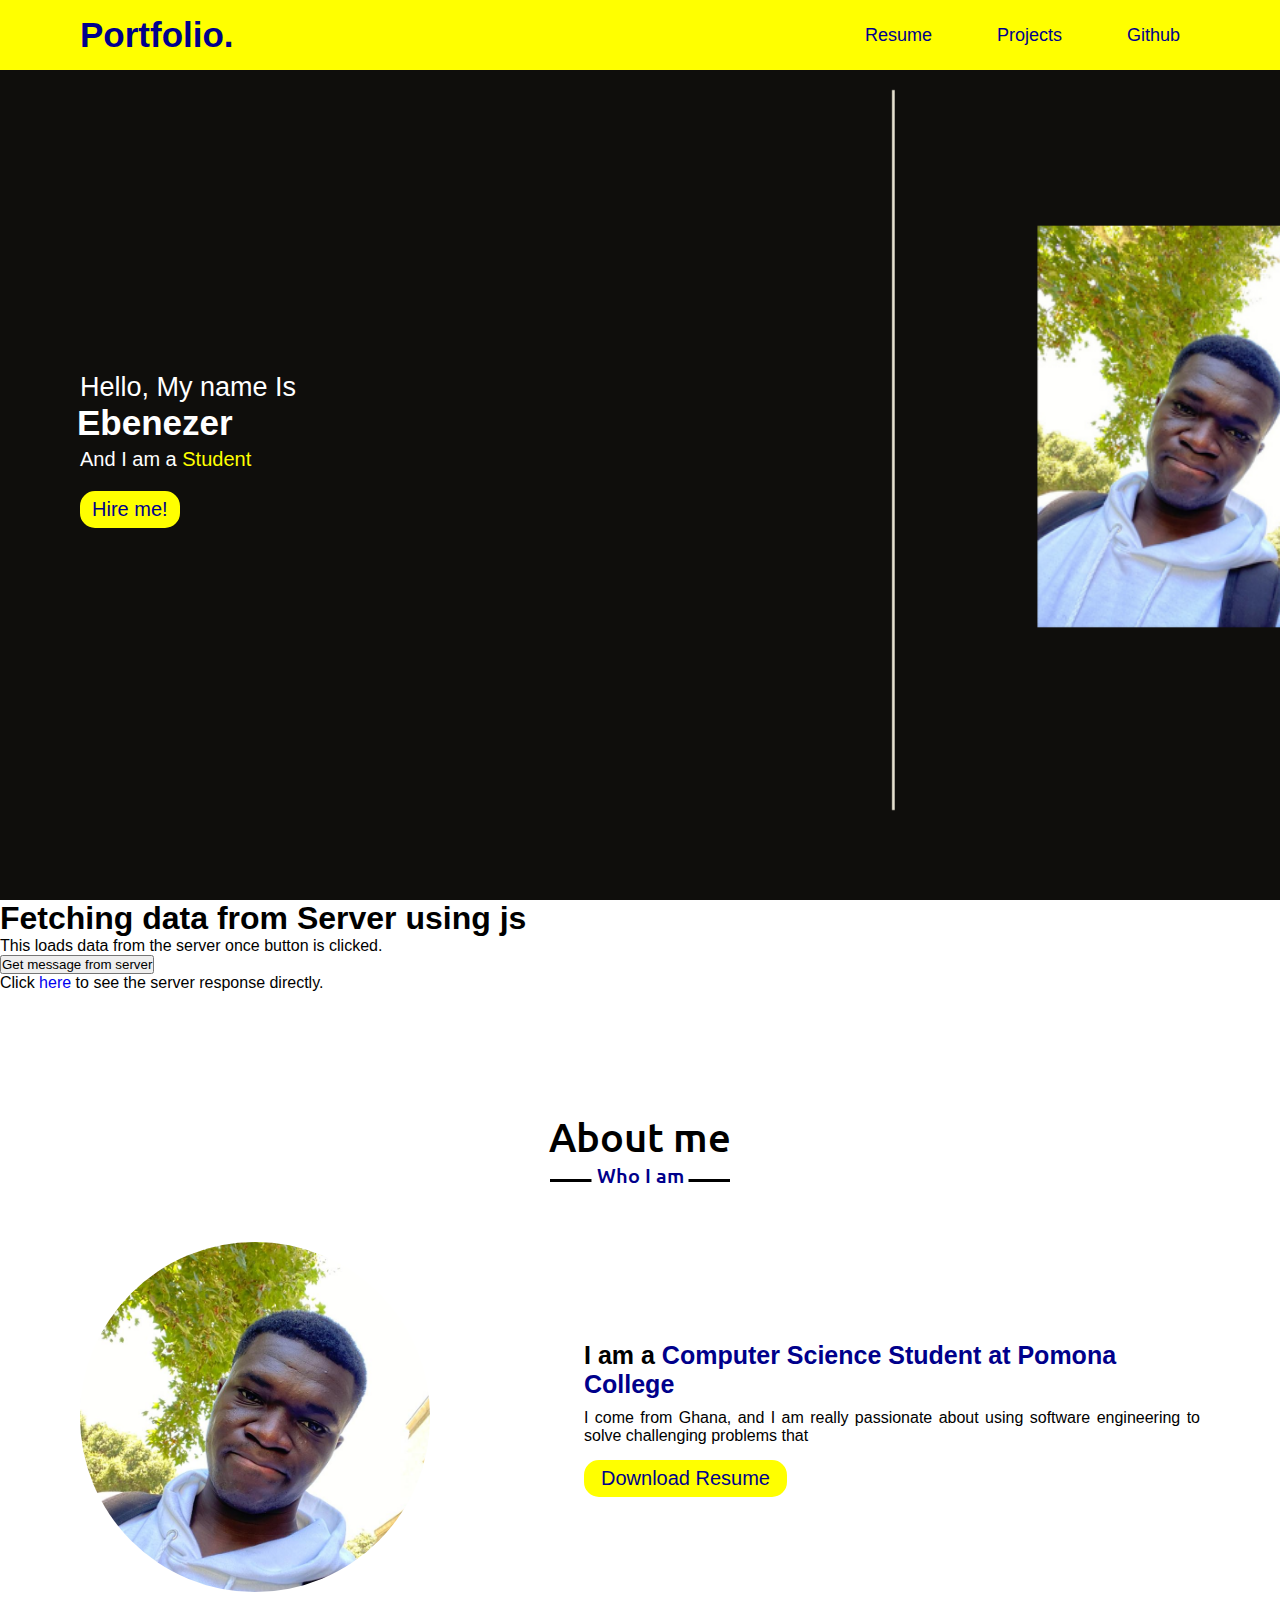
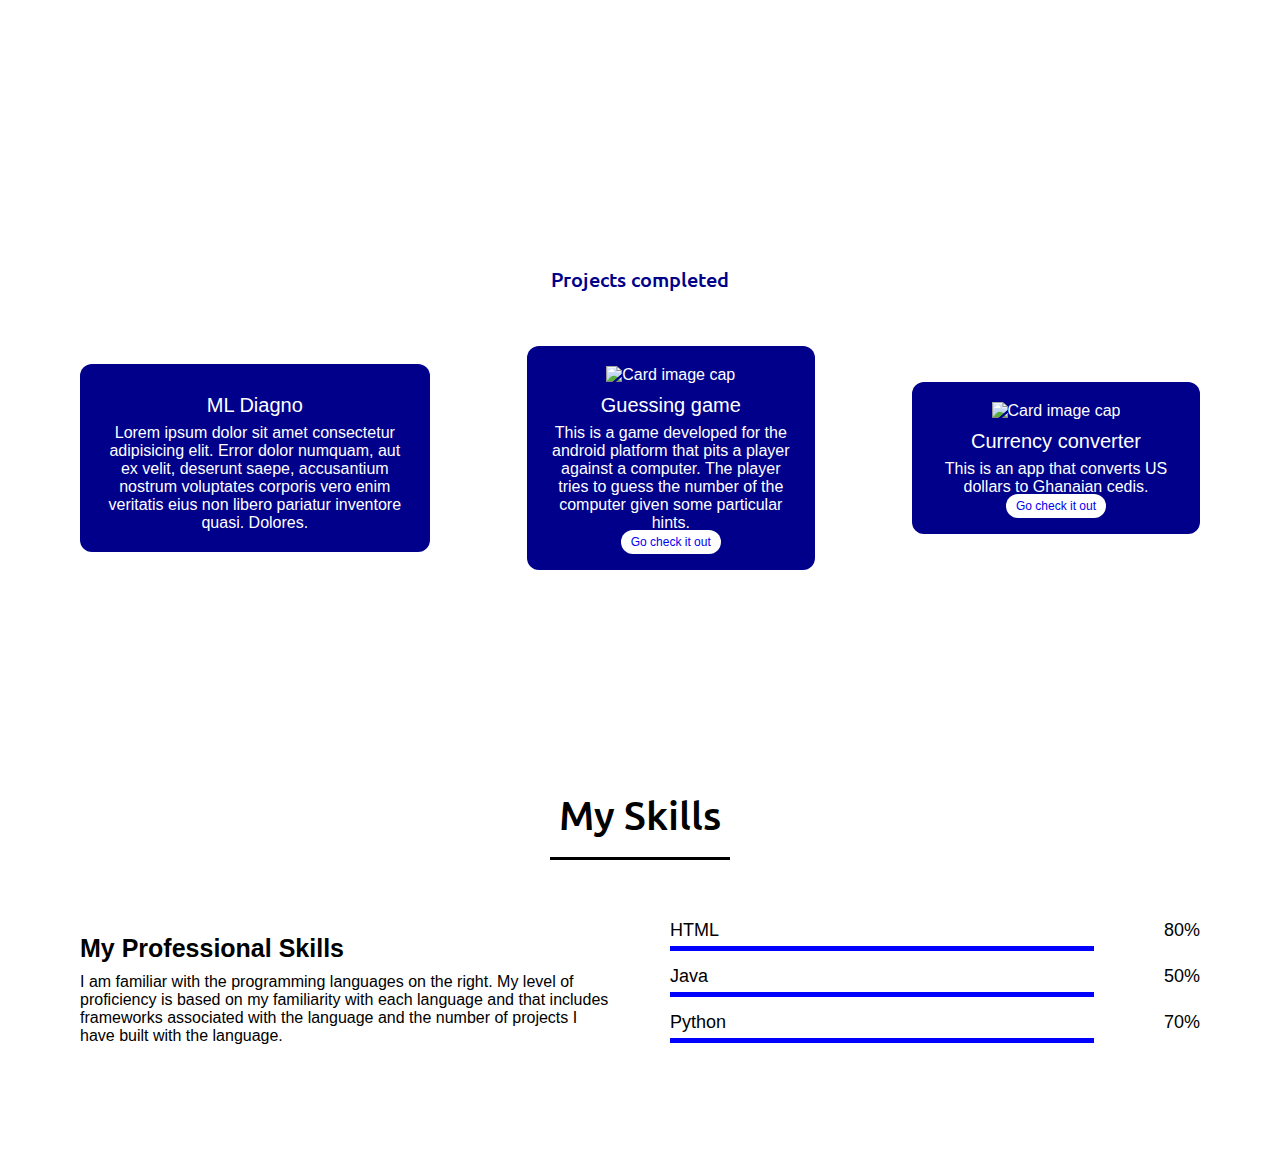
==== portfolio/src/main/webapp/index.html @ 1b2efeaa "Merge pull request #2 from emensah77/esps21" ====
<!DOCTYPE html>
<html>
    
    <head>
        <meta charset="UTF-8">
        <title>Ebenezer's Website</title>
        <meta name="viewport" content="width=device-width, initial-scale=1.0">
        <link rel="stylesheet" href="style.css">
        <script src="script.js"></script>
        <script src="https://kit.fontawesome.com/a076d05399.js"></script>
        <script src="https://code.jquery.com/jquery-3.5.1.min.js"></script>
    </head>
    <body>

        
            <nav class="navbar">
                <div class="max-width">
                    <div class="logo"><a href="#">Portfo<span>lio.</span></a></div>
                    <ul class="menu">
                        <li><a href="/documents/my_resume.pdf" download="Ebenezer's resume">Resume</a>
                        <li><a href="#">Projects</a>
                        <li><a href="https://github.com/emensah77" target="_blank">Github</a>
                    </ul>
                    <div class="menu-btn">
                        <i class="fas fa-bars"></i>
                    </div>

                </div>
          
        </nav>
        <!--home section start-->
        <section class="home" id="home">
            <div class="max-width">
                <div class="home-content">
                    <div class="text-1">Hello, My name Is</div>
                    <div class="text-2">Ebenezer</div>
                    <div class="text-3">And I am a <span>Student</span></div>
                    <a href="#">Hire me!</a>
                </div>

            </div>

        </section>
        <h1>Fetching data from Server using js</h1>
        <p>This loads data from the server once button is clicked.</p>
        <button onclick="showServerMessage();">
            Get message from server
        </button>
        <p id="date-container"></p>
        <p>Click <a href="/new">here</a> to see the server response directly.</p>


        <!--about section start-->
        <section class="about" id="about">
            <div class="max-width">
                <h2 class="title">About me</h2>
                <div class="about-content">
                    <div class="column left">
                        <img src="images/ebenezer.jpeg" alt="">

                    </div>

                    <div class="column right">
                        <div class="text">I am a <span>Computer Science Student at Pomona College</span></div>
                        <p>I come from Ghana, and I am really passionate about using software engineering to solve
                            challenging problems that
                        </p>
                        <a href="#">Download Resume</a>
                    </div>

                </div>

            </div>

        </section>
        
        <!--projects section start-->
        <section class="projects" id="projects">
            <div class="max-width">
                <h2 class="title">My projects</h2>
                <div class="proj-content">
                    <div class="card">
                        <div class="box">
                            <i class="fas fa-paint-brush"></i>
                            <div class="text">ML Diagno</div>
                            <p>Lorem ipsum dolor sit amet consectetur adipisicing elit. Error dolor numquam, aut ex velit, deserunt saepe, accusantium nostrum voluptates corporis vero enim veritatis eius non libero pariatur inventore quasi. Dolores.</p>
                        </div>

                    </div>


                    <div class="card" style="width: 18rem;">
                        <img class="card-img-top" src="/images/eben.png" alt="Card image cap">
                        <div class="box">
                            <i class="fas fa-code"></i>
                            <div class="card-body">                            
                            <div class="text">Guessing game</div>
                            <p class="par">This is a game developed for the android platform that pits a player against a computer. The 
                                player tries to guess the number of the computer given some particular hints.
                            </p>
                            <a href="https://play.google.com/store/apps/details?id=com.eben.higherorlower" target="_blank" class="btn btn-primary">Go check it out</a>
                            </div>
                        </div>

                    </div>


                    <div class="card" style="width: 18rem;">
                        <img class="card-img-top" src="/images/eben.png" alt="Card image cap">
                        <div class="box">
                            <i class="fas fa-code"></i>
                            <div class="card-body">
                            <div class="text">Currency converter</div>
                            <p class="par">This is an app that converts US dollars to Ghanaian cedis.
                            </p>
                            <a href="https://play.google.com/store/apps/details?id=currency.com.slide" target="_blank" class="btn btn-primary">Go check it out</a>
                            </div>
                        </div>

                    </div>

                </div>

            </div>

        </section>

        <!--skills section start -->
        <section class="skills" id="skills">
            <div class="max-width"> 
                <h2 class="title">My Skills</h2>
                <div class="skills-content">
                    <div class="column left">
                        <div class="text">My Professional Skills</div>
                        <p>I am familiar with the programming languages on the right. My level of proficiency is based
                            on my familiarity with each language and that includes frameworks associated with the language
                            and the number of projects I have built with the language.
                        </p>
                    </div>
                    <div class="column right">
                        <div class="bars">
                            <div class="info">
                                <span>HTML</span>
                                <span>80%</span>
                                
                            </div>
                            <div class="line html"></div>
                        </div>
                      <div class="bars">
                            <div class="info">
                                <span>Java</span>
                                <span>50%</span>
                                
                            </div>
                            <div class="line java"></div>
                           
                        </div>
                        
                        <div class="bars">
                            <div class="info">
                                <span>Python</span>
                                <span>70%</span>
                                
                            </div>
                            <div class="line python"></div>
                            
                        </div>
                    </div>

                    </div>

            </div>

        </section>
    </body>
</html>
---- portfolio/src/main/webapp/style.css ----
@import url('https://fonts.googleapis.com/css2?family=Open+Sans:wght@300;400;600&family=Ubuntu:ital,wght@0,300;0,500;1,400&display=swap');

*{
    margin: 0;
    padding: 0;
    font-family: sans-serif;
    box-sizing: border-box;
    text-decoration: none;
}

.navbar{
    position: fixed;
    width: 100%;
    padding: 15px 0;
    background: yellow;
    font-family: "Ubuntu", sans-serif;
    transition: all 0.3s ease;
    z-index: 999;
    

}
.navbar .sticky{
    padding: 15px 0;
    background: crimson;

}
.navbar .logo a {
    color: darkblue;
    font-size: 35px;
    font-weight: 600;
}
.navbar .menu li{
    list-style: none;
    display: inline-block;
    margin: 0 20px;
}
.navbar .menu li a{
    color:darkblue;
    font-size: 18px;
    font-weight: 500;
    margin-left: 25px;
    transition: color 0.3s ease;

}
.navbar .menu li a:hover{
    color:darkgreen;
}

.max-width{
    max-width: 1300px;
    padding: 0 80px;
    margin: auto;
}
.navbar .max-width{
    display: flex;
    align-items: center;
    justify-content: space-between;

}
/*menu btn styling */
.menu-btn{
    color:#fff;
    font-size: 23px;
    cursor: pointer;
    display: none;
}


/* Home section styling */
.home{
    display: flex;
    background: url("images/banner.png") no-repeat center;
    height: 100vh;
    color: #fff;
    min-height: 500px;
    font-family: 'Ubuntu', sans-serif;
    background-size: cover;
    background-attachment: fixed;



}
.home .max-width{
    margin: auto 0 auto 40px;

}
.home .home-content .text-1{
    font-size: 27px;

}
.home .home-content .text-2{
    font-size: 35px;
    font-weight: 600;
    margin-left: -3px;

}
.home .home-content .text-3{
    font-size: 20px;
    margin: 5px 0;
}

.home .home-content .text-3 span{
    color: yellow;
    font-weight: 500;
}
.home .home-content a{
    display: inline-block;
    background:yellow;
    color: darkblue;
    font-size: 20px;
    padding: 5px 10px;
    margin-top: 15px;
    border-radius: 15px;
    border: 2px solid yellow;
    transition: all 0.3s ease;
}

.home .home-content a:hover{
    color:yellow;
    background: none;

}

/* all similar content styling code */

section{
    padding: 100px 0px;
}
.about, .projects, .skills{
    font-family: 'Ubuntu', sans-serif;

}
.about .about-content, .projects .proj-content, .skills .skills-content{
    display: flex;
    flex-wrap: wrap;
    align-items: center;
    justify-content: space-between;
}

section .title{
    position: relative;
    text-align: center;
    font-size: 40px;
    font-weight: 500;
    margin-bottom: 60px;
    padding: 20px;
    font-family: 'Ubuntu', sans-serif;
}

section .title::before{
    content: "";
    position: absolute;
    width: 180px;
    height: 3px;
    bottom: 0px;
    left: 50%;
    background: black;
    transform: translateX(-50%);

}

section .title::after{
    
    position: absolute;
    font-size: 20px;
    color:darkblue;
    bottom: -12px;
    left: 50%;
    padding: 5px;
    background: #fff;
    transform: translateX(-50%);

}












/*about section styling*/



.about .title::after{
    content: "Who I am";
}




.about .about-content .left{
    width: 45%;

}


.about .about-content .left img{

    height: 400px;
    width: 400px;
    object-fit: cover;
    border-radius: 200px;

}


.about .about-content .right{
    width: 55%;

}

.about .about-content .right .text{
    font-size: 25px;
    font-weight: 600;
    margin-bottom: 10px;

}

.about .about-content .right .text span{
    color: darkblue;
}

.about .about-content .right p{
    text-align: justify;
}
.about .about-content .right a{
    
        display: inline-block;
        background:yellow;
        color: darkblue;
        font-size: 20px;
        font-weight: 500;
        padding: 5px 15px;
        margin-top: 15px;
        border-radius: 15px;
        border: 2px solid yellow;
        transition: all 0.3s ease;
    
}

.about .about-content .right a:hover{
    color: yellow;
    background: darkblue;
}




/* Projects styling section */
.projects{
    color: white;

    
}
.projects .title::after{
    content: "Projects completed";

}
.projects .proj-content .card{
    width: calc(33% - 20px);
    text-align: center;
    border-radius: 12px;
    padding: 20px 25px;
    cursor: pointer;
    background: darkblue;
    transition: all 0.3s ease;
}
.proj-content .card .card-img-top{
    width: auto;
    height: 100px;
}
.proj-content .card .card-body .btn-primary{
    font-size: 12px;
    padding: 5px 10px;
    margin-top: 20px;
    border-radius: 15px;
    transition: all 0.3s ease;
    width: max-content;
    height: max-content;
    background-color: white;
}

.proj-content .card .card-body .btn-primary::hover{
    background-color: black;
    color: white;
    
}
.projects .proj-content .card:hover{
    background: yellow;
    color: darkblue;
   
}
.projects .proj-content .card .box{
    transition: all 0.3s ease;

}
.projects .proj-content .card:hover .box{
    transform: scale(1.05);
}

.projects .proj-content .card i{
    font-size: 20px;
    color: yellow;
    transition: color 0.3s ease;
}

.projects .proj-content .card:hover i{
    color: blue;

}
.projects .proj-content .card .text{
    font-size: 20px;
    font-weight: 500;
    margin:10px 0 7px 0;
}






/* Skills section styling*/

.skills .skills-content .column{
    width: calc(50% - 30px);
}


.skills .skills-content .left .text{
    font-size: 25px;
    font-weight: 600;
    margin-bottom: 10px;
}
.skills .skills-content .right .bars{
    margin-bottom: 15px;
}

.skills .skills-content .right .info{
    display: flex;
    align-items: center;
    margin-bottom: 5px;
    justify-content: space-between;
}

.skills .skills-content .right span{
    font-weight: 500;
    font-size: 18px;
}

.skills .skills-content .right .line{
    height: 5px;
    width: 100%;
    background: white;
    position: relative;
}
.skills .skills-content .right .line::before{
    content: "";
    position: absolute;
    height: 100%;
    width: 80%;
    left: 0;
    top: 0;
    background: blue;
    
    
    
    
}

.skills-content .right .html::before{
    width: 80%;
}

.skills-content .right .java::before{
    width: 50%;
}
.skills-content .right .python::before{
    width: 70%;
}
































/* responsive media query start */
@media (max-width: 1300px){
    .home .max-width{
        margin-left: 0px;

    }
}
@media (max-width: 1300px){
    .about .about-content .left img{

        height: 350px;
        width: 350px;
        
    }
    
    }
@media (max-width: 991px){
        .max-width{
            
            padding: 0 50px;
        
        }
}
@media (max-width: 710px){

    .menu-btn{
        display: block;
        z-index: 999;
    }
    .menu-btn i.active:before{
        content: "\f00d";

    }
    .navbar .menu{
        position: fixed;
        height: 100vh;
        width: 100%;
        left: -100%;
        top: 0;
        background: yellow;
        text-align: center;
        padding-top: 80px;
        transition: all 0.3s ease;

    }
    .navbar .menu.active{
            left: 0;
    }
    .navbar .menu li{
        display: block;
    }
    .navbar .menu li a{
        display: inline-block;
        margin: 20px 0;
        font-size: 25px;
    }

    .home .home-content .text-2{
        font-size: 35px;
        font-weight: 600;
        margin-left: -3px;
    
    }
    .home .home-content .text-3{
        font-size: 35px;
        
    }
    .home .home-content a{
        font-size: 23px;
        padding: 10px 30px;
    }

    .max-width{
        max-width: 800px;
    }

    .about .about-content .column{
        width: 50%;


    }

    .about .about-content .left{
        display: flex;
        justify-content: center;
        margin: 0 auto 60px;


    }
    .about .about-content .right{
        flex: 100%;


    }

    .projects .proj-content .card{
        width: calc(50% - 10px);
        margin-bottom: 20px;
    }

    

}
@media (max-width: 690px){

    .max-width{
        padding: 0 23px;
    }

    .home .home-content .text-2{
        font-size: 60px;
        
    
    }
    .home .home-content .text-3{
        font-size: 32px;
        
    }

    .home .home-content a{
        font-size: 20px;
        
    }
    .projects .proj-content .card{
        width: 100%;
    }
    

}
@media (max-width: 500px){

    .home .home-content .text-2{
        font-size: 50px;
        
    
    }
    .home .home-content .text-3{
        font-size: 32px;
        
    }
    

}
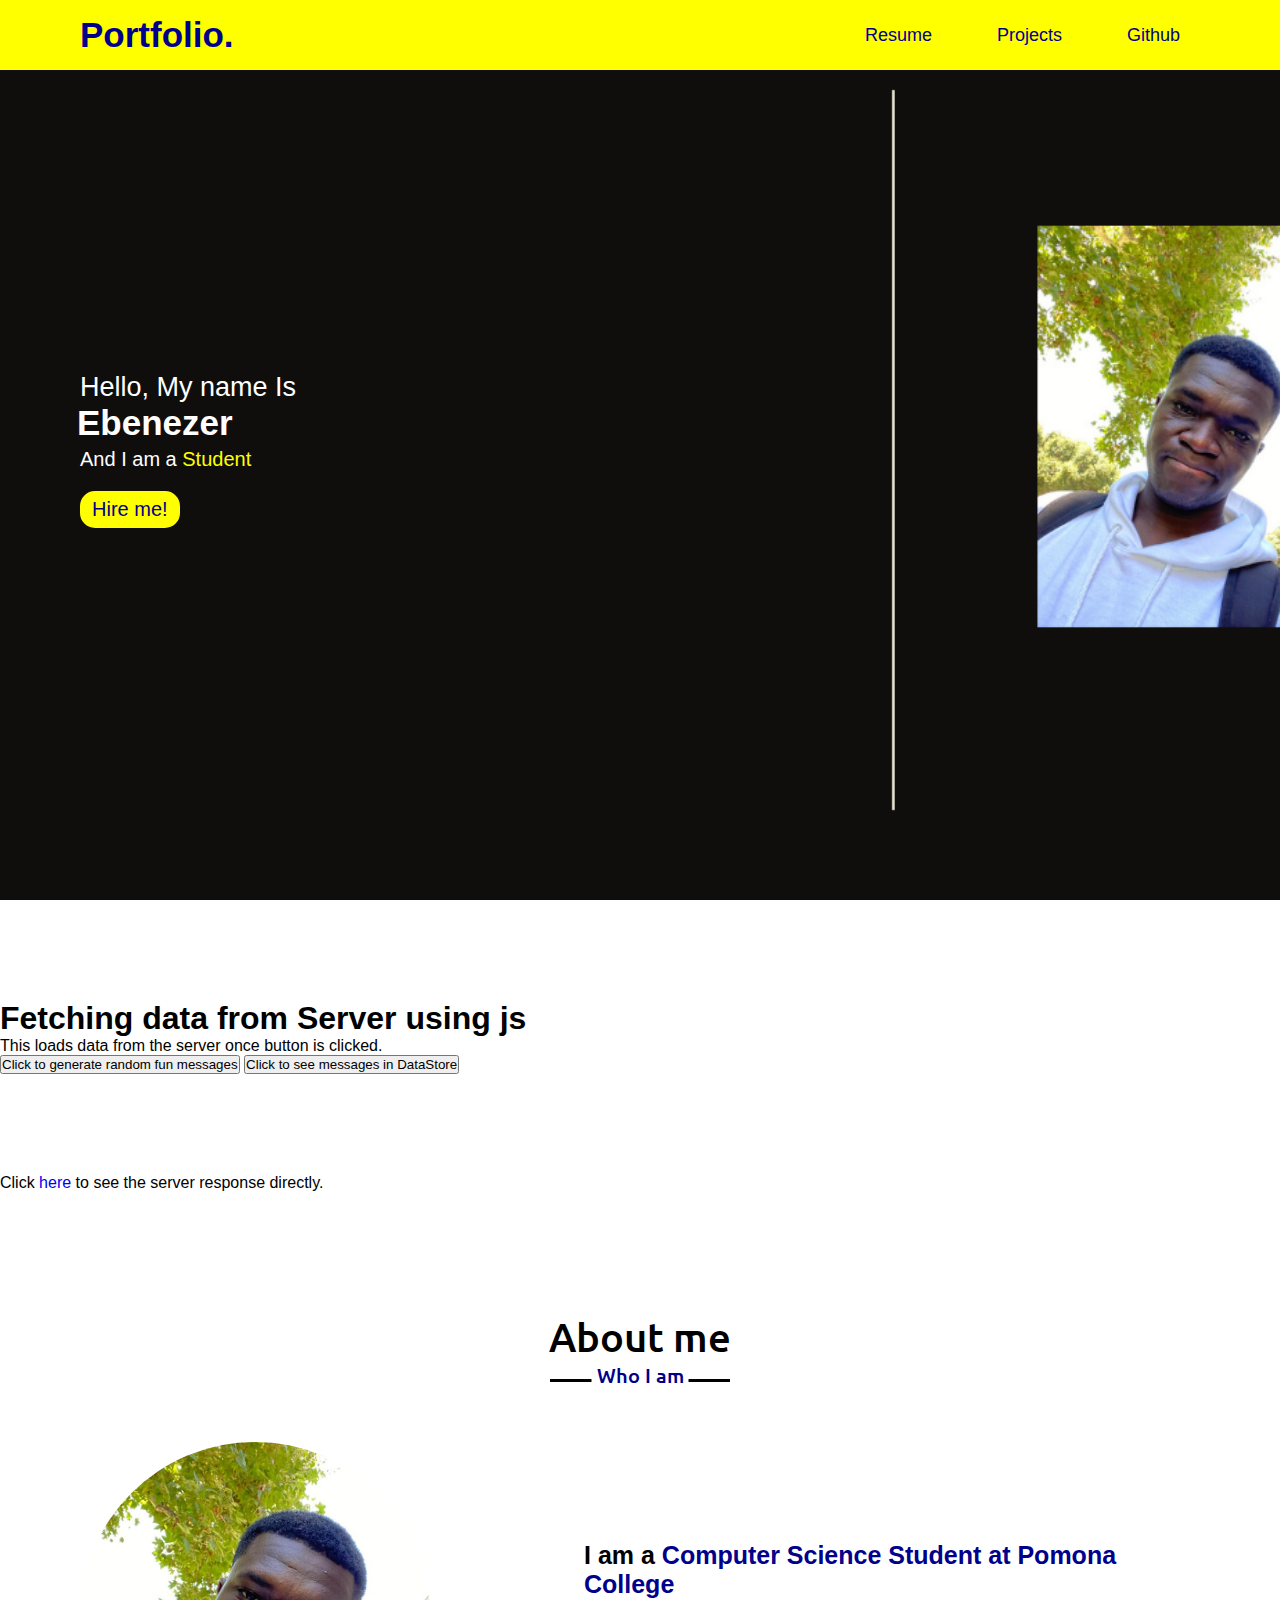
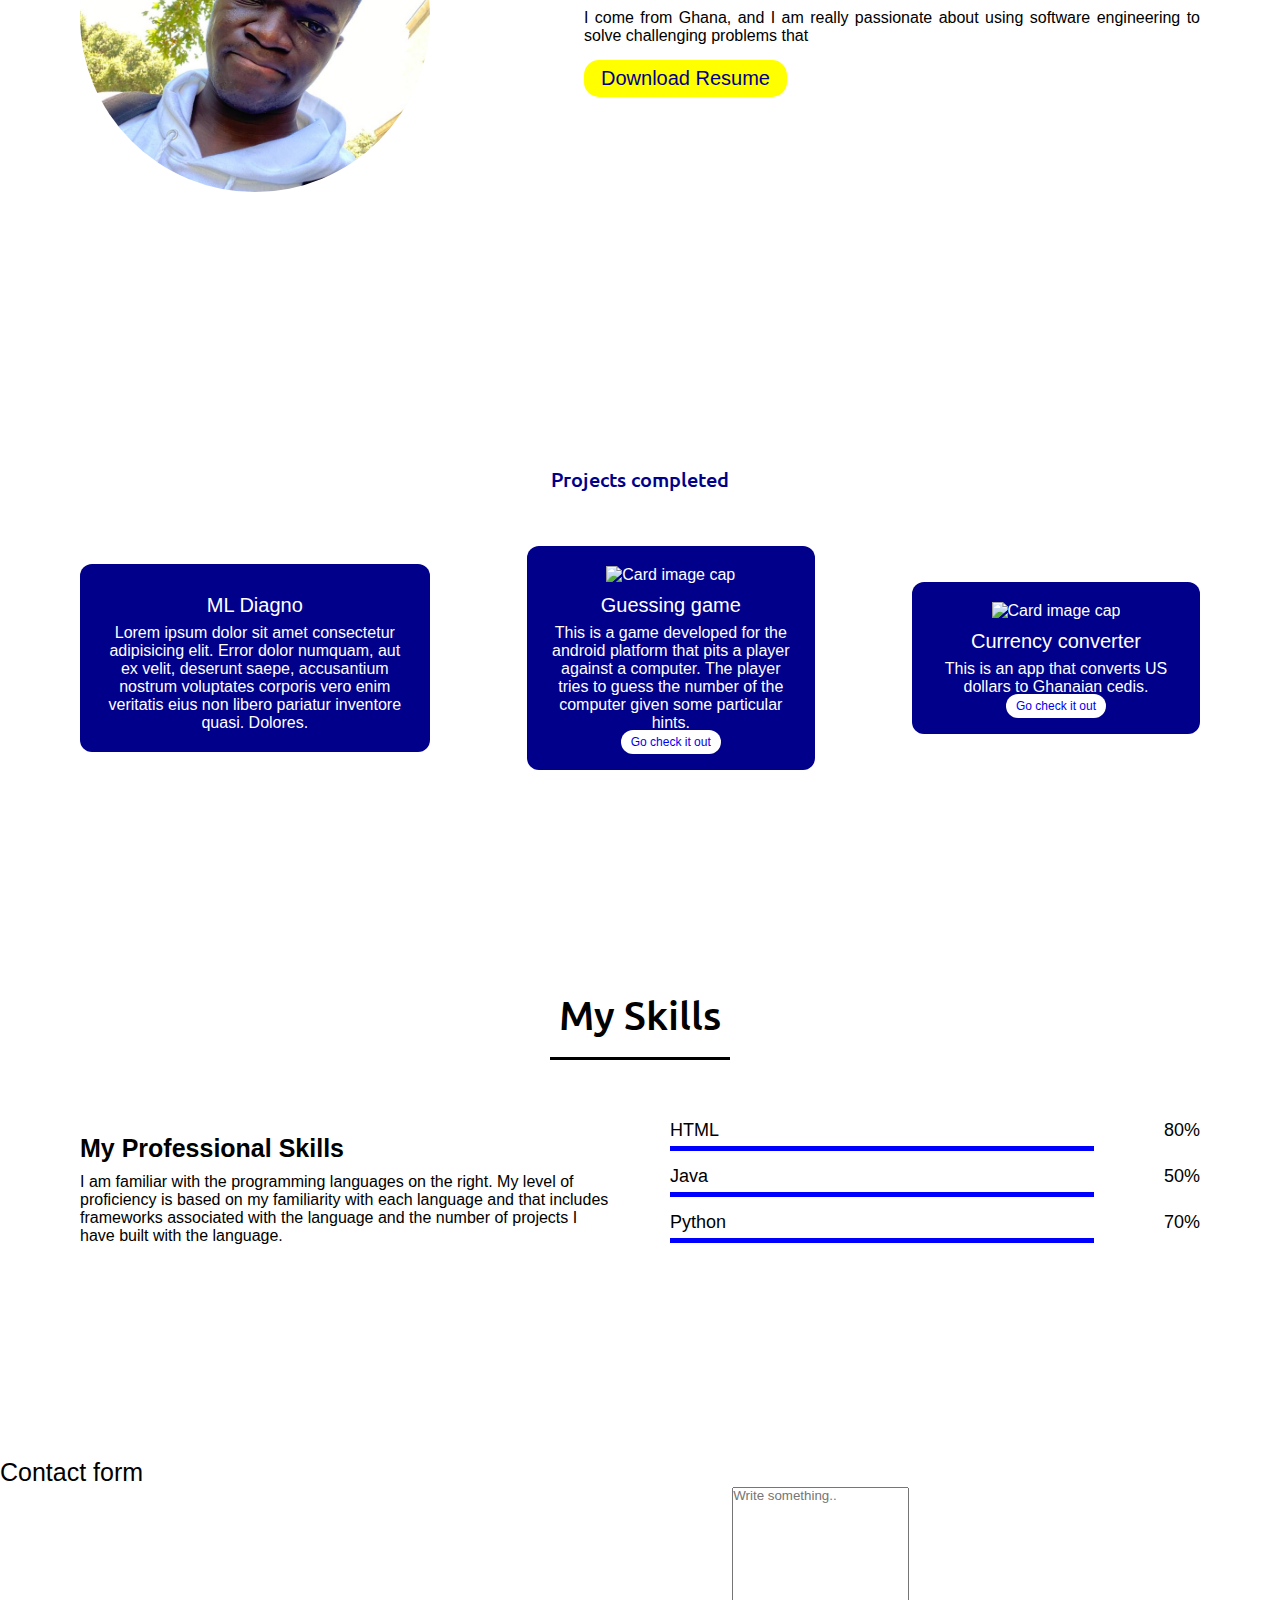
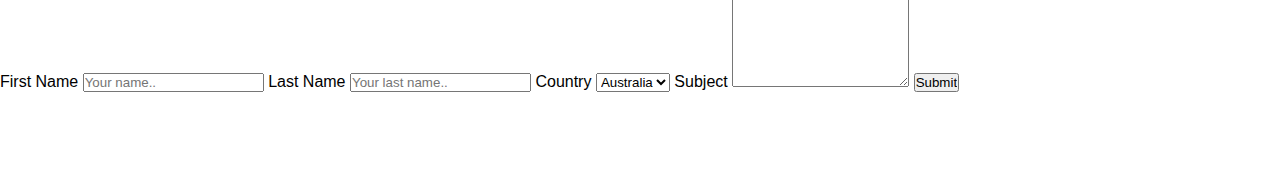
==== commit fb3847ed: "Added a ClientMessagesServlet that retrieves messages stored on datastore." ====
--- a/portfolio/src/main/webapp/index.html
+++ b/portfolio/src/main/webapp/index.html
@@ -41,15 +41,29 @@
             </div>
 
         </section>
-        <h1>Fetching data from Server using js</h1>
-        <p>This loads data from the server once button is clicked.</p>
-        <button onclick="showServerMessage();">
-            Get message from server
-        </button>
-        <p id="date-container"></p>
+        
+                
+        <!--This requests message from server-->
+        <section class="fun" id="fun">
+            <div id="fun-but">
+                <h1>Fetching data from Server using js</h1>
+                    <p>This loads data from the server once button is clicked.</p>
+                
+                        <button  id="but" onclick="showServerMessage()">
+                            Click to generate random fun messages 
+                        </button>
+
+                        <button  id="but" onclick="getServerMessages()">
+                            Click to see messages in DataStore 
+                        </button>                        
+            </div>
+        </section>
+                
+        <p style="text-align: center;  font-size: 24px; font-weight: bold; color: blue;" id="messages-container"></p>
+        <p style="text-align: center;  font-size: 24px; font-weight: bold; color: blue;" id="message-container"></p>
         <p>Click <a href="/new">here</a> to see the server response directly.</p>
 
-
+        
         <!--about section start-->
         <section class="about" id="about">
             <div class="max-width">
@@ -172,5 +186,31 @@
             </div>
 
         </section>
+
+        <!--This is a form that sends POST messages to server-->
+        <section class="contact-form" id="contac-form">
+        <h3 style="font-weight: 100; font-family: Arial, Helvetica, sans-serif; font-size: 25px;"> Contact form </h3>
+        <div class="container">
+        <form action="/form-handler" method="POST">
+        <label for="fname">First Name</label>
+        <input type="text" id="fname" name="firstname" placeholder="Your name..">
+
+        <label for="lname">Last Name</label>
+        <input type="text" id="lname" name="lastname" placeholder="Your last name..">
+
+        <label for="country">Country</label>
+        <select id="country" name="country">
+        <option value="australia">Australia</option>
+        <option value="canada">Canada</option>
+        <option value="usa">USA</option>
+        </select>
+
+        <label for="subject">Subject</label>
+        <textarea id="text-input" name="text-input" placeholder="Write something.." style="height:200px"></textarea>
+
+        <input type="submit" />
+        </form>
+        </div>
+    </section>
     </body>
 </html>
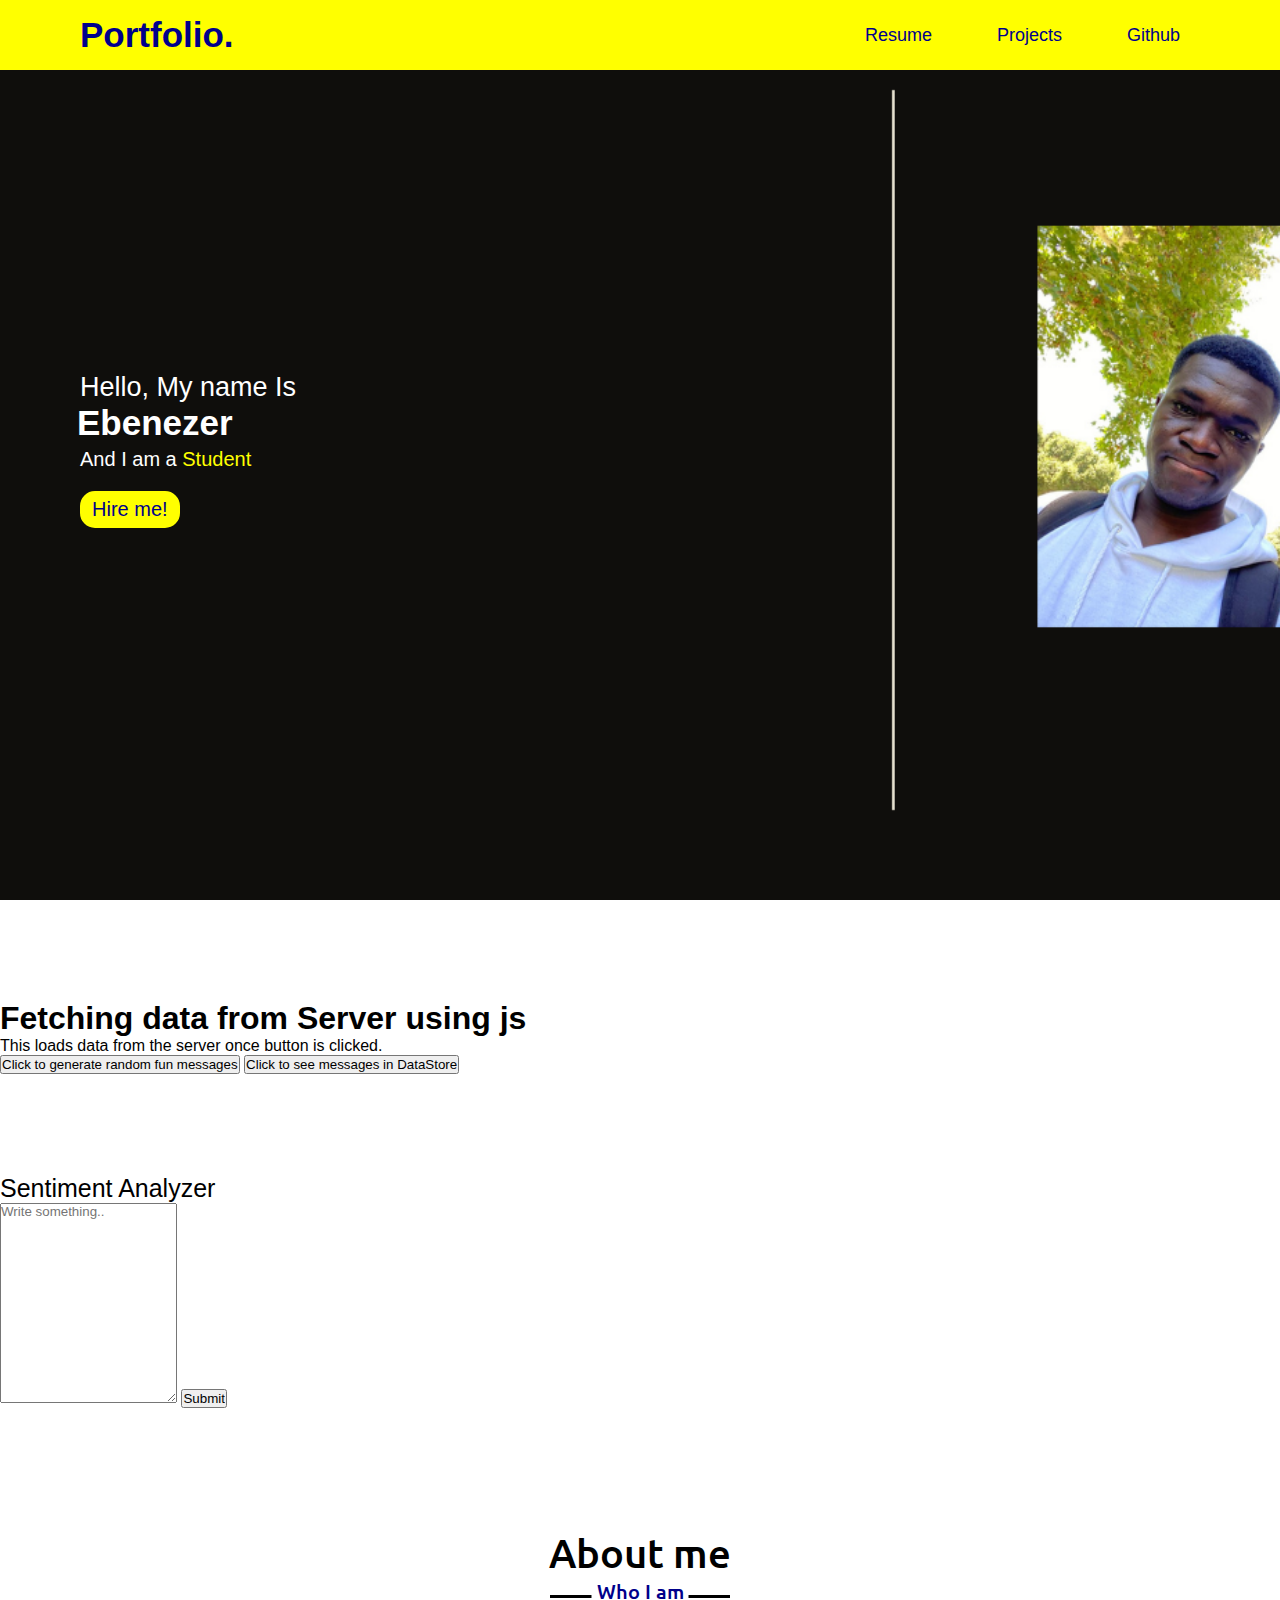
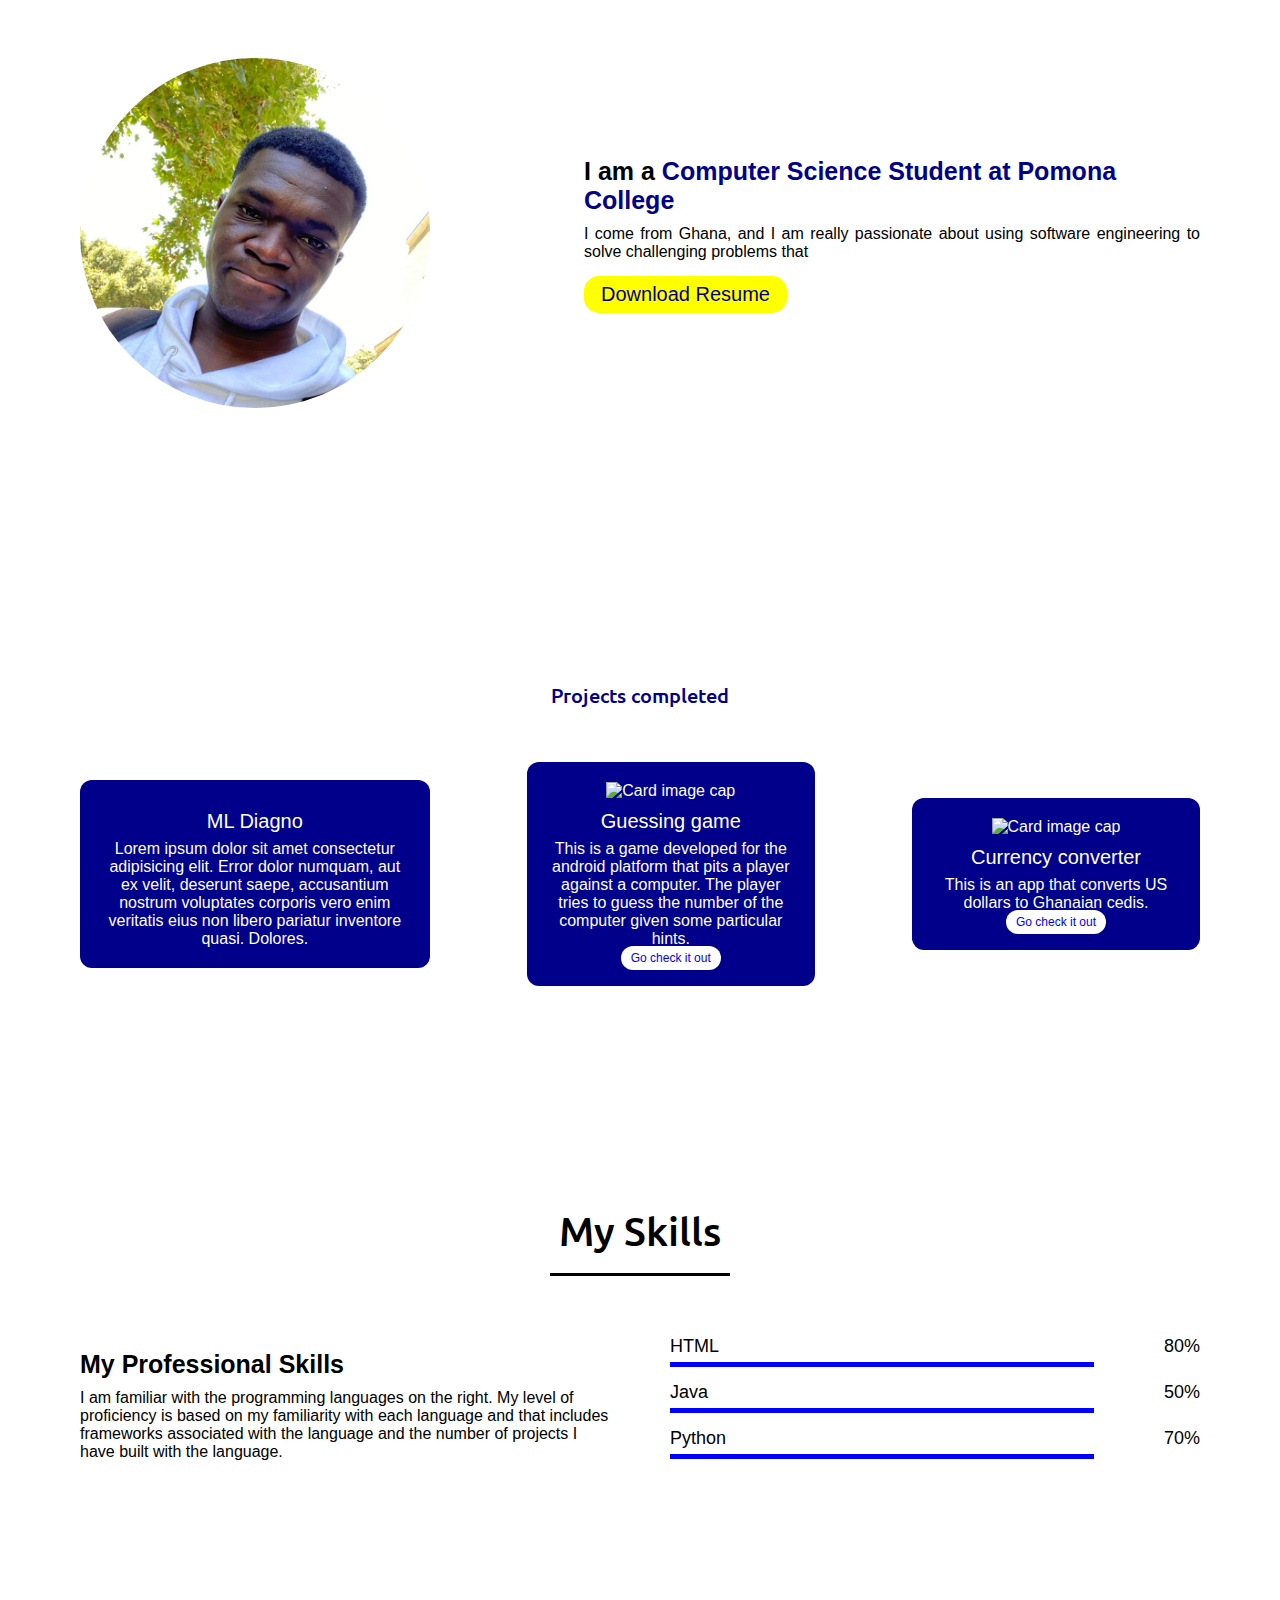
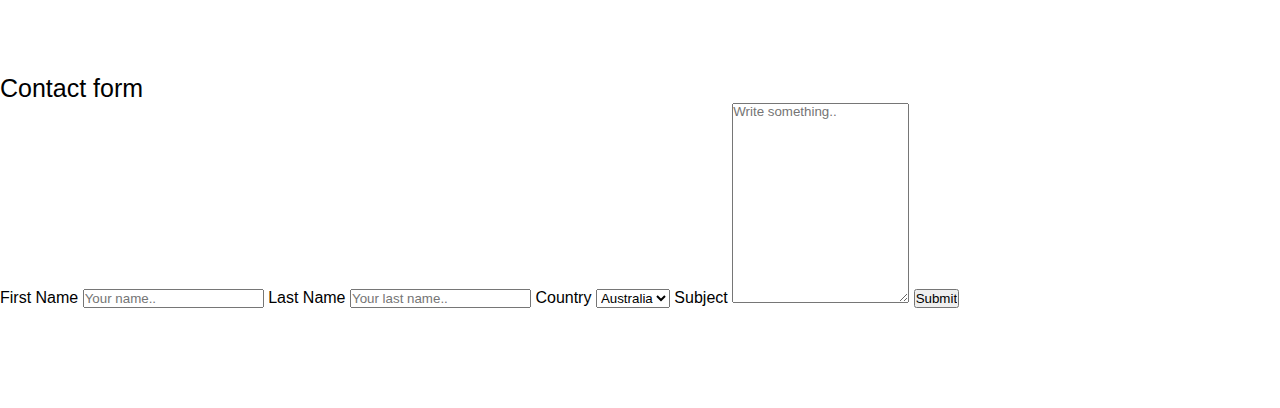
==== commit 83491371: "Added SentimentAnalyzer to analyze sentiment of user messages." ====
--- a/portfolio/src/main/webapp/index.html
+++ b/portfolio/src/main/webapp/index.html
@@ -61,9 +61,19 @@
                 
         <p style="text-align: center;  font-size: 24px; font-weight: bold; color: blue;" id="messages-container"></p>
         <p style="text-align: center;  font-size: 24px; font-weight: bold; color: blue;" id="message-container"></p>
-        <p>Click <a href="/new">here</a> to see the server response directly.</p>
-
-        
+        <p style="text-align: center;  font-size: 24px; font-weight: bold; color: blue;" id="sentiment-container"></p>
+        <!--<p>Click <a href="/new">here</a> to see the server response directly.</p>-->
+
+        <!--This is a form that collects user input for sentiment analysis-->
+        
+        <h3 style="font-weight: 100; font-family: Arial, Helvetica, sans-serif; font-size: 25px;"> Sentiment Analyzer </h3>
+        <div class="container">
+        <form action="/sentiment-analyzer" method="POST">
+        <textarea name="sentiment-input" placeholder="Write something.." style="height:200px"></textarea>
+        
+        <input type="submit" />
+        </form>
+        </div>
         <!--about section start-->
         <section class="about" id="about">
             <div class="max-width">
@@ -186,7 +196,7 @@
             </div>
 
         </section>
-
+        
         <!--This is a form that sends POST messages to server-->
         <section class="contact-form" id="contac-form">
         <h3 style="font-weight: 100; font-family: Arial, Helvetica, sans-serif; font-size: 25px;"> Contact form </h3>
@@ -206,7 +216,7 @@
         </select>
 
         <label for="subject">Subject</label>
-        <textarea id="text-input" name="text-input" placeholder="Write something.." style="height:200px"></textarea>
+        <textarea name="text-input" placeholder="Write something.." style="height:200px"></textarea>
 
         <input type="submit" />
         </form>
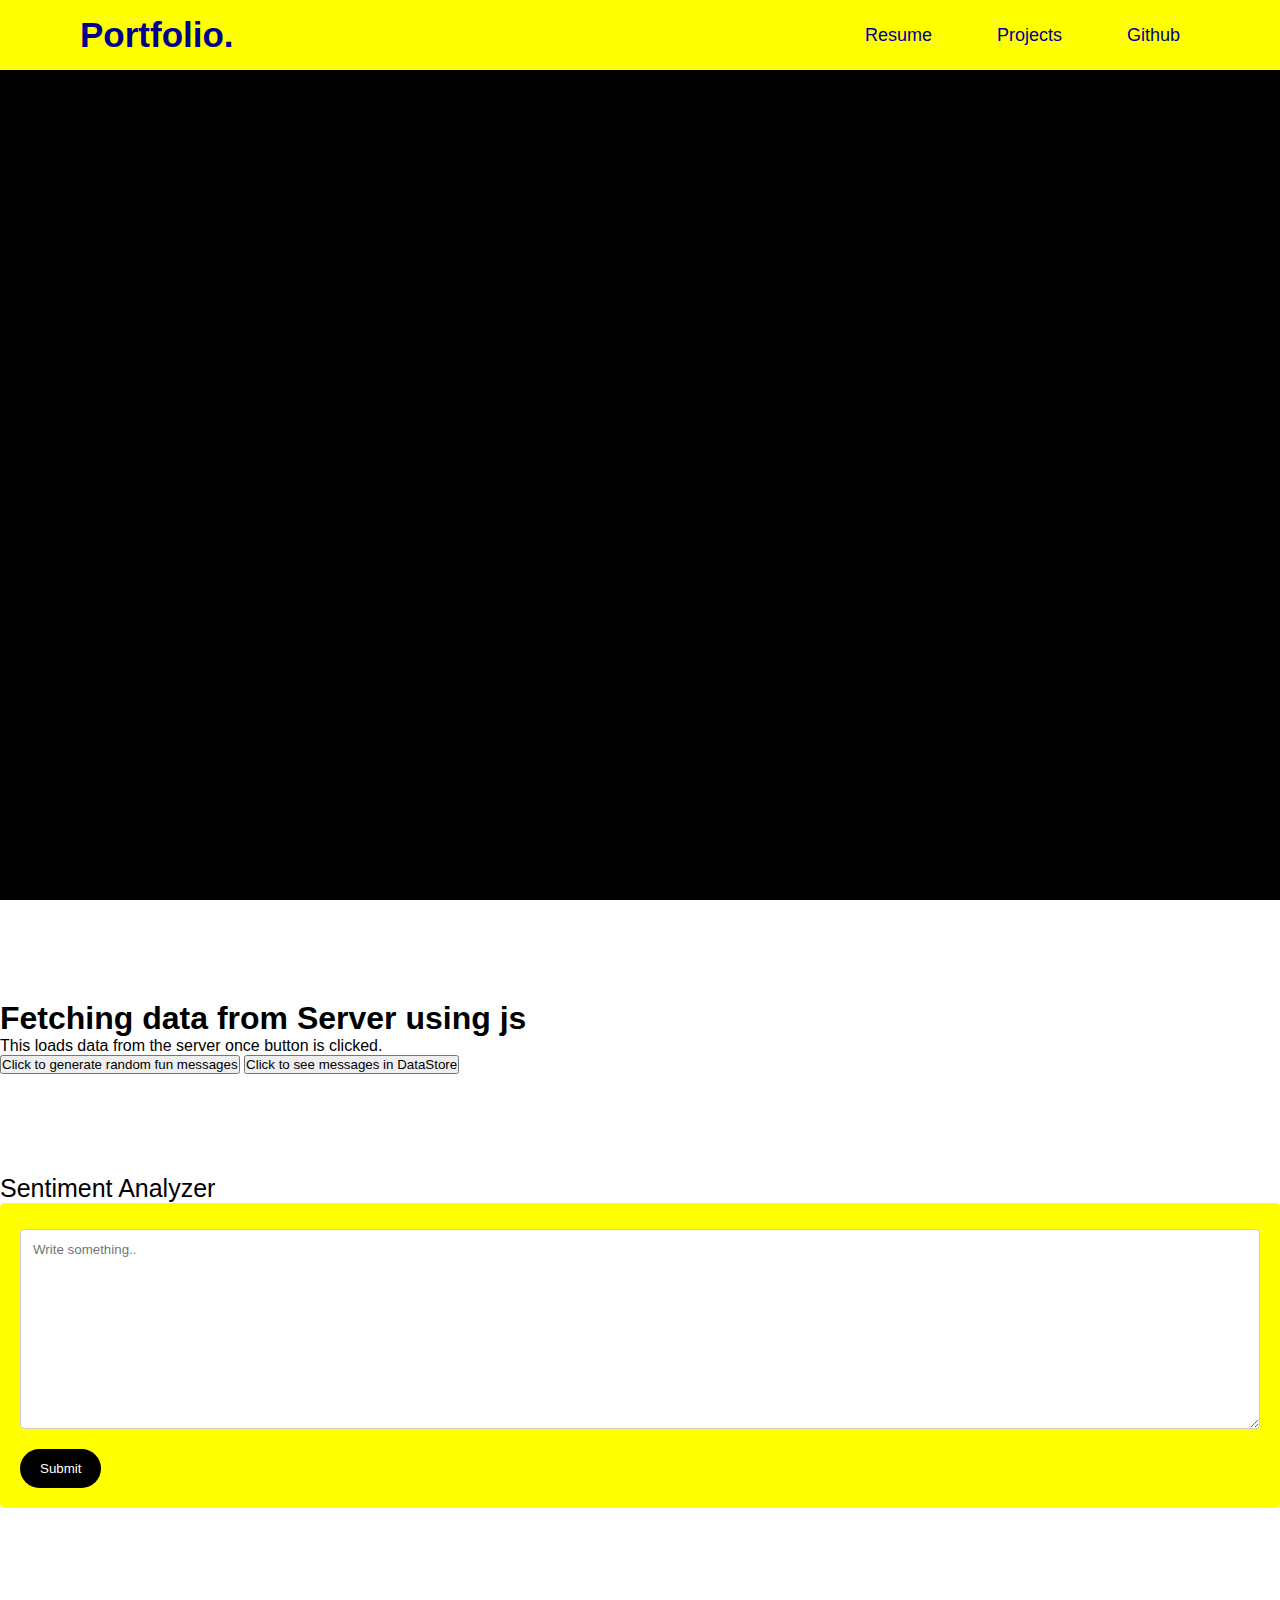
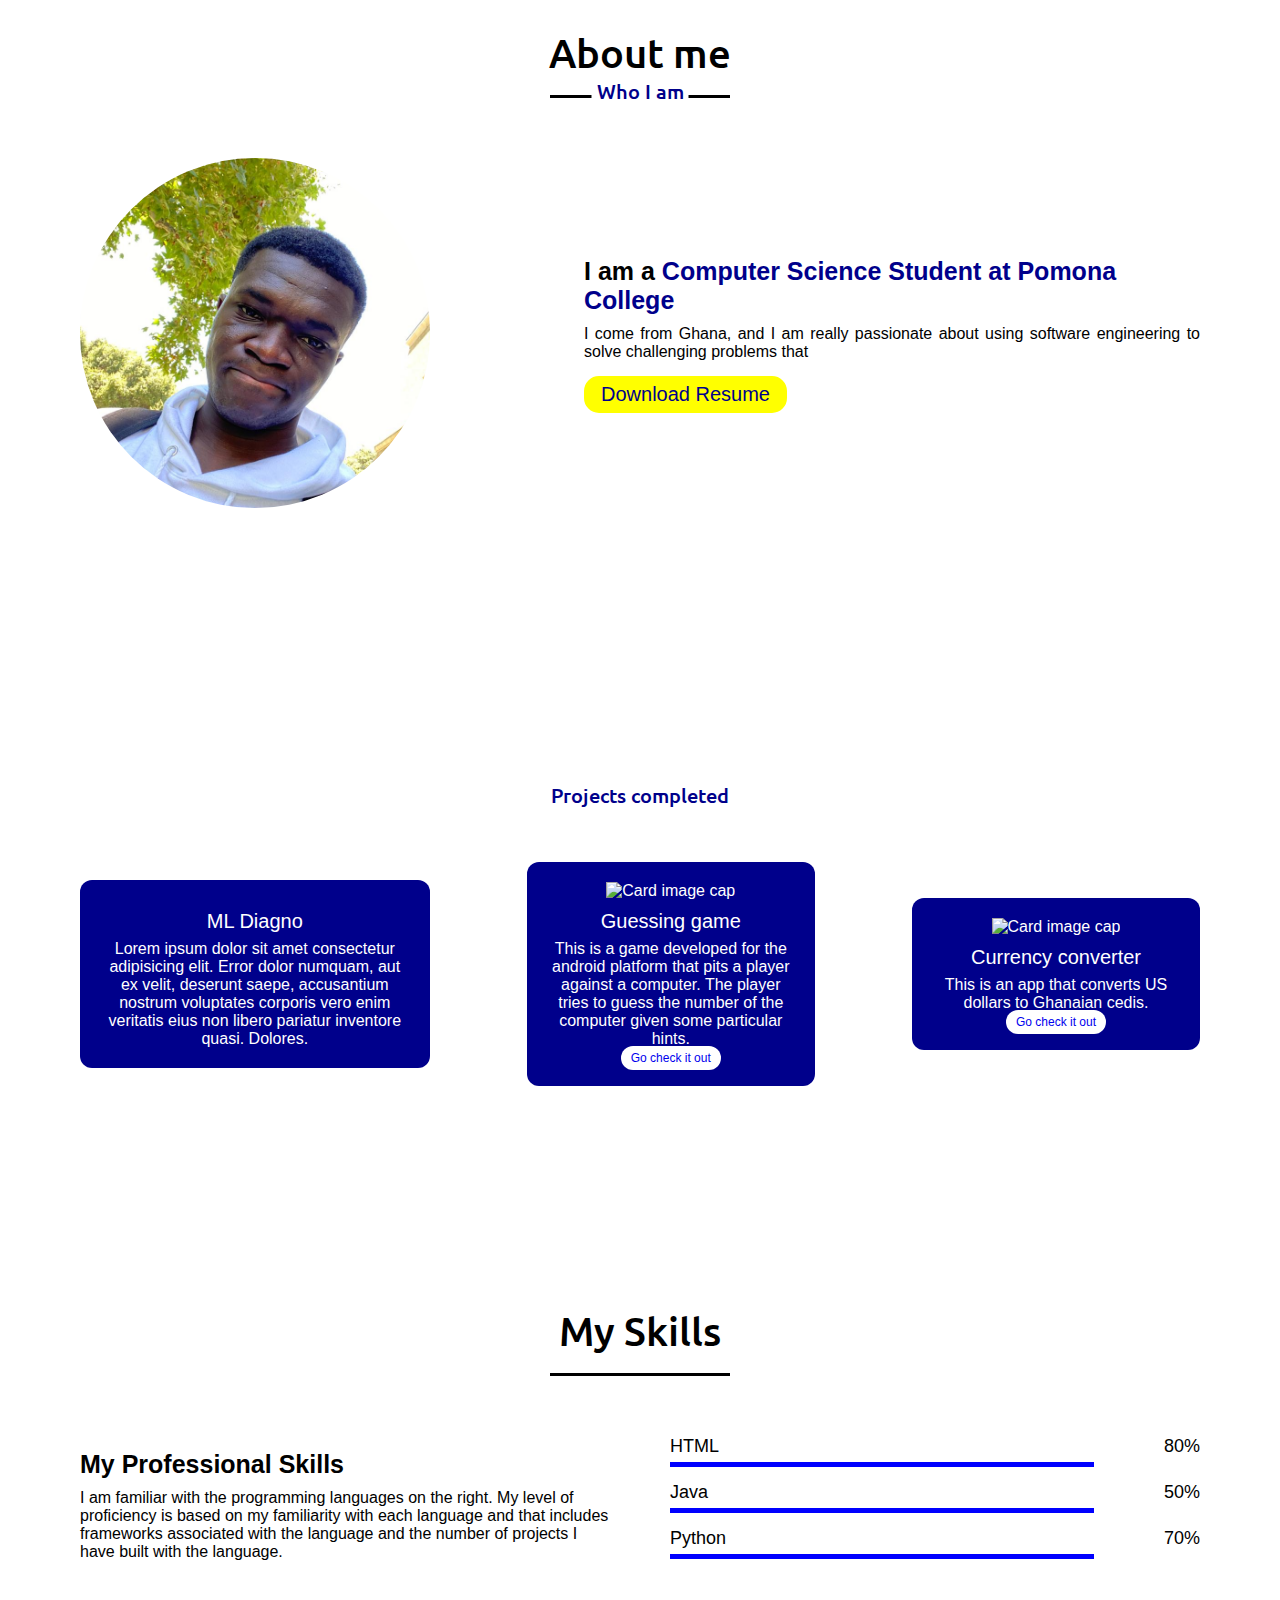
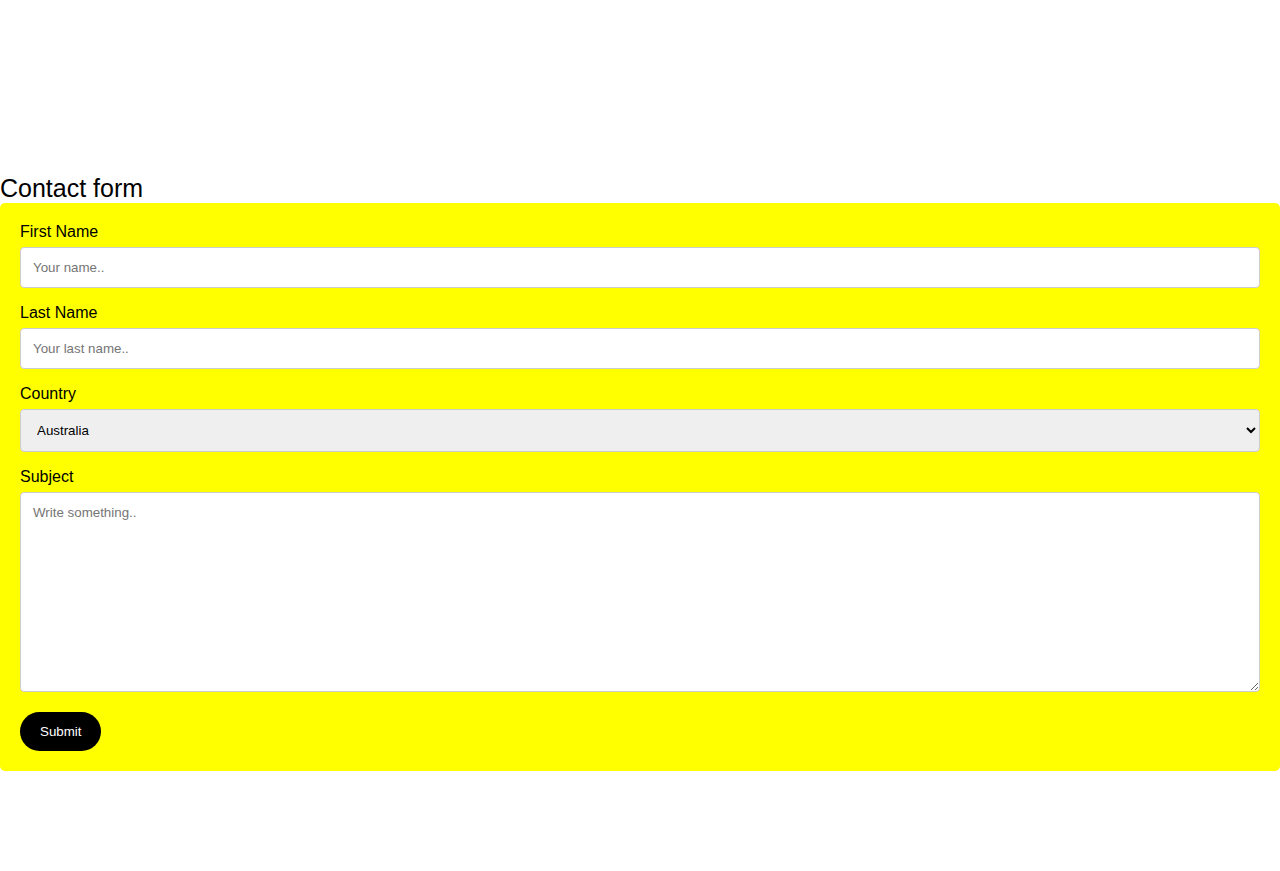
==== commit 611af430: "Update script.js and index.html to load a welcome screen." ====
--- a/portfolio/src/main/webapp/index.html
+++ b/portfolio/src/main/webapp/index.html
@@ -11,7 +11,12 @@
         <script src="https://code.jquery.com/jquery-3.5.1.min.js"></script>
     </head>
     <body>
-
+            <!--Splash screen-->
+            <div class="intro">
+                <h1 class="splash-header">
+                    <span class="splash">Wel</span><span class="splash">come.</span>
+                </h1>
+            </div>
         
             <nav class="navbar">
                 <div class="max-width">
--- a/portfolio/src/main/webapp/style.css
+++ b/portfolio/src/main/webapp/style.css
@@ -57,6 +57,78 @@
     justify-content: space-between;
 
 }
+
+
+
+
+input[type=text], select, textarea {
+  width: 100%;
+  padding: 12px;
+  border: 1px solid #ccc;
+  border-radius: 4px;
+  box-sizing: border-box;
+  margin-top: 6px;
+  margin-bottom: 16px;
+  resize: vertical;
+}
+input[type=submit] {
+  background-color: black;
+  color: white;
+  padding: 12px 20px;
+  border: none;
+  border-radius: 25px;
+  cursor: pointer;
+}
+input[type=submit]:hover {
+  background-color: blue;
+}
+
+.container {
+  border-radius: 5px;
+  background-color:yellow;
+  padding: 20px;
+}
+
+/* Splash screen styling */
+.intro{
+    position: fixed;
+    z-index: 1;
+    left: 0;
+    top:0;
+    width: 100%;
+    height: 100vh;
+    background-color: black;
+    transition: 1s;
+}
+
+.splash-header{
+    position: absolute;
+    top: 50%;
+    left: 50%;
+    transform: translate(-50%, -50%);
+    color: yellow;
+    font-family: Arial, Helvetica, sans-serif;
+    
+}
+
+.splash{
+    position: relative;
+    display: inline-block;
+    bottom: -20px;
+    opacity: 0;
+}
+.splash.active{
+    bottom: 0;
+    opacity: 1;
+    transition: ease-in-out 0.5s;
+}
+.splash.fade{
+    bottom: 150px;
+    opacity: 0;
+    transition: ease-in-out 0.5s;
+}
+
+
 /*menu btn styling */
 .menu-btn{
     color:#fff;
@@ -65,7 +137,12 @@
     display: none;
 }
 
-
+.fun-but .but{
+    display: flex;
+    justify-content: center;
+    align-items: center;
+    height: 100px;
+}
 /* Home section styling */
 .home{
     display: flex;
@@ -120,13 +197,19 @@
     background: none;
 
 }
+.fun .fun-but{
+    display: flex;
+    justify-content: center;
+    align-items: center;
+    height: 100px;
+}
 
 /* all similar content styling code */
 
 section{
     padding: 100px 0px;
 }
-.about, .projects, .skills{
+.about, .projects, .skills, .fun{
     font-family: 'Ubuntu', sans-serif;
 
 }
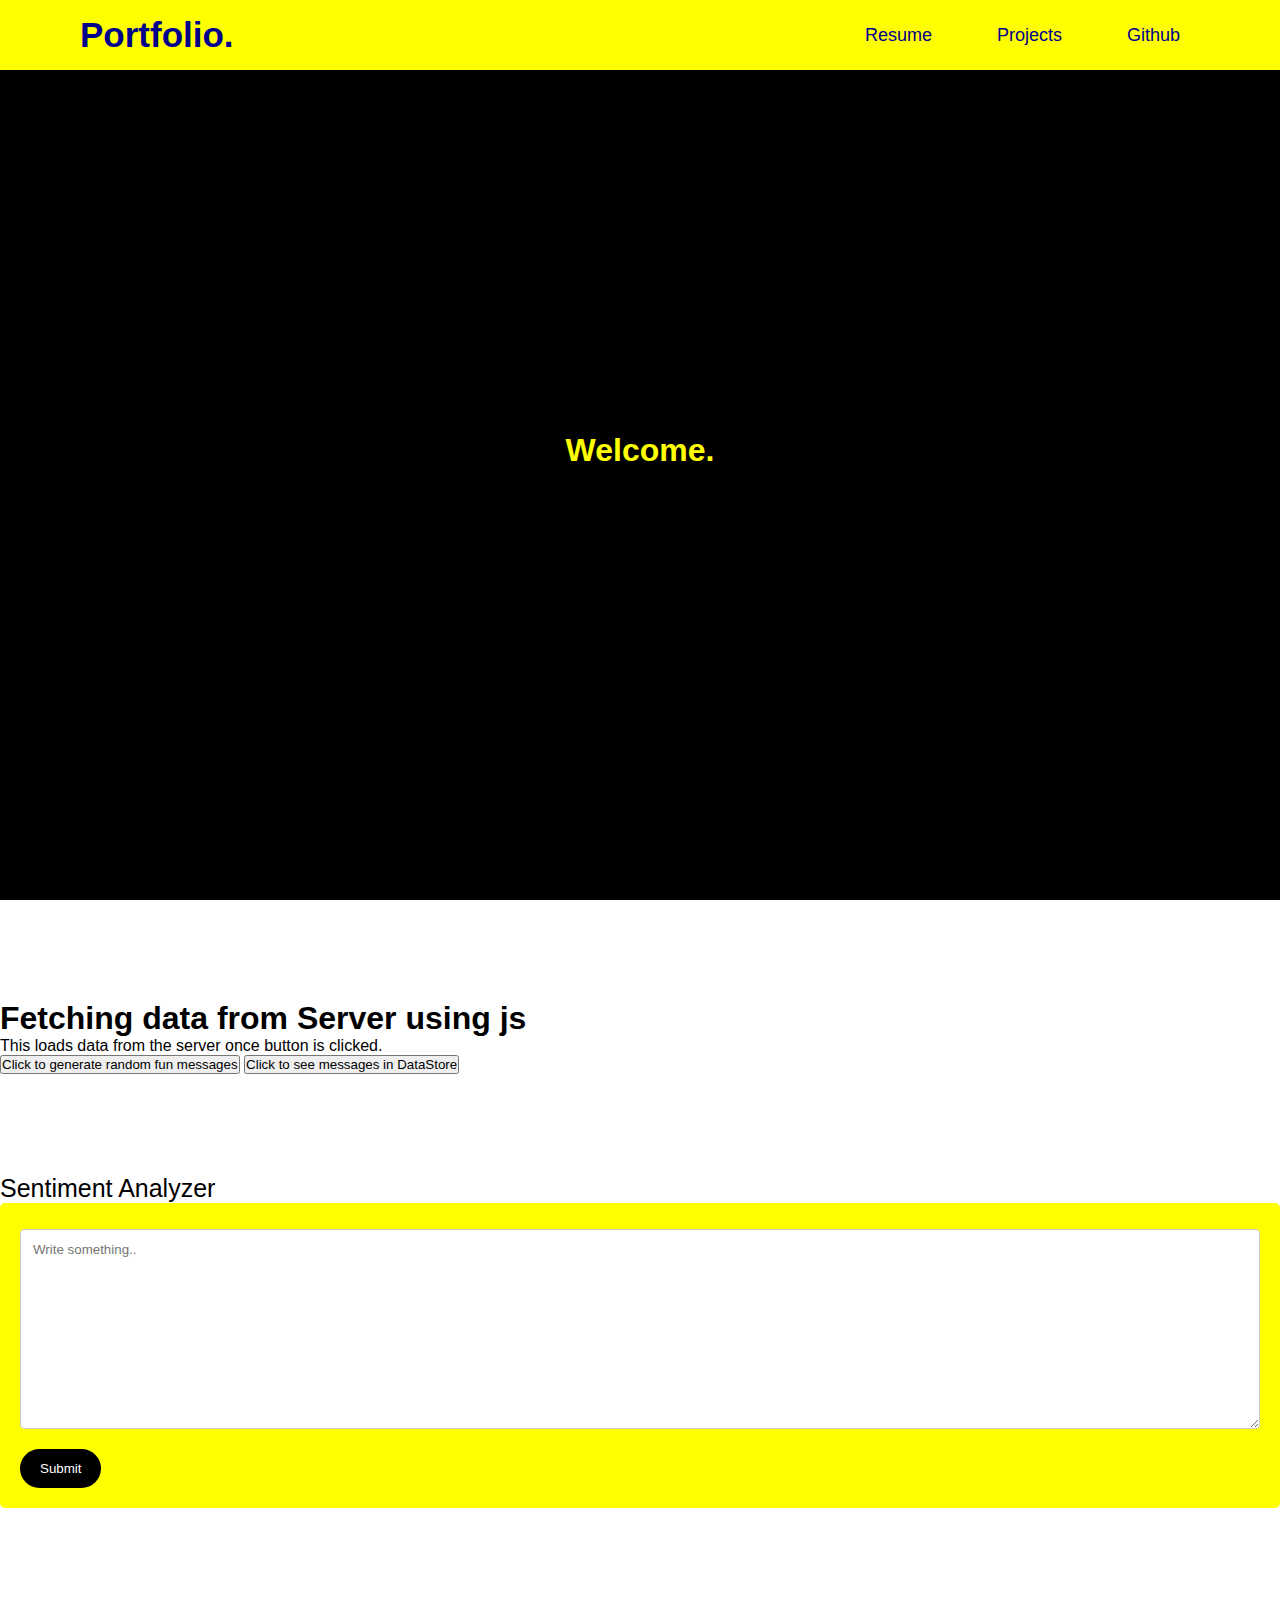
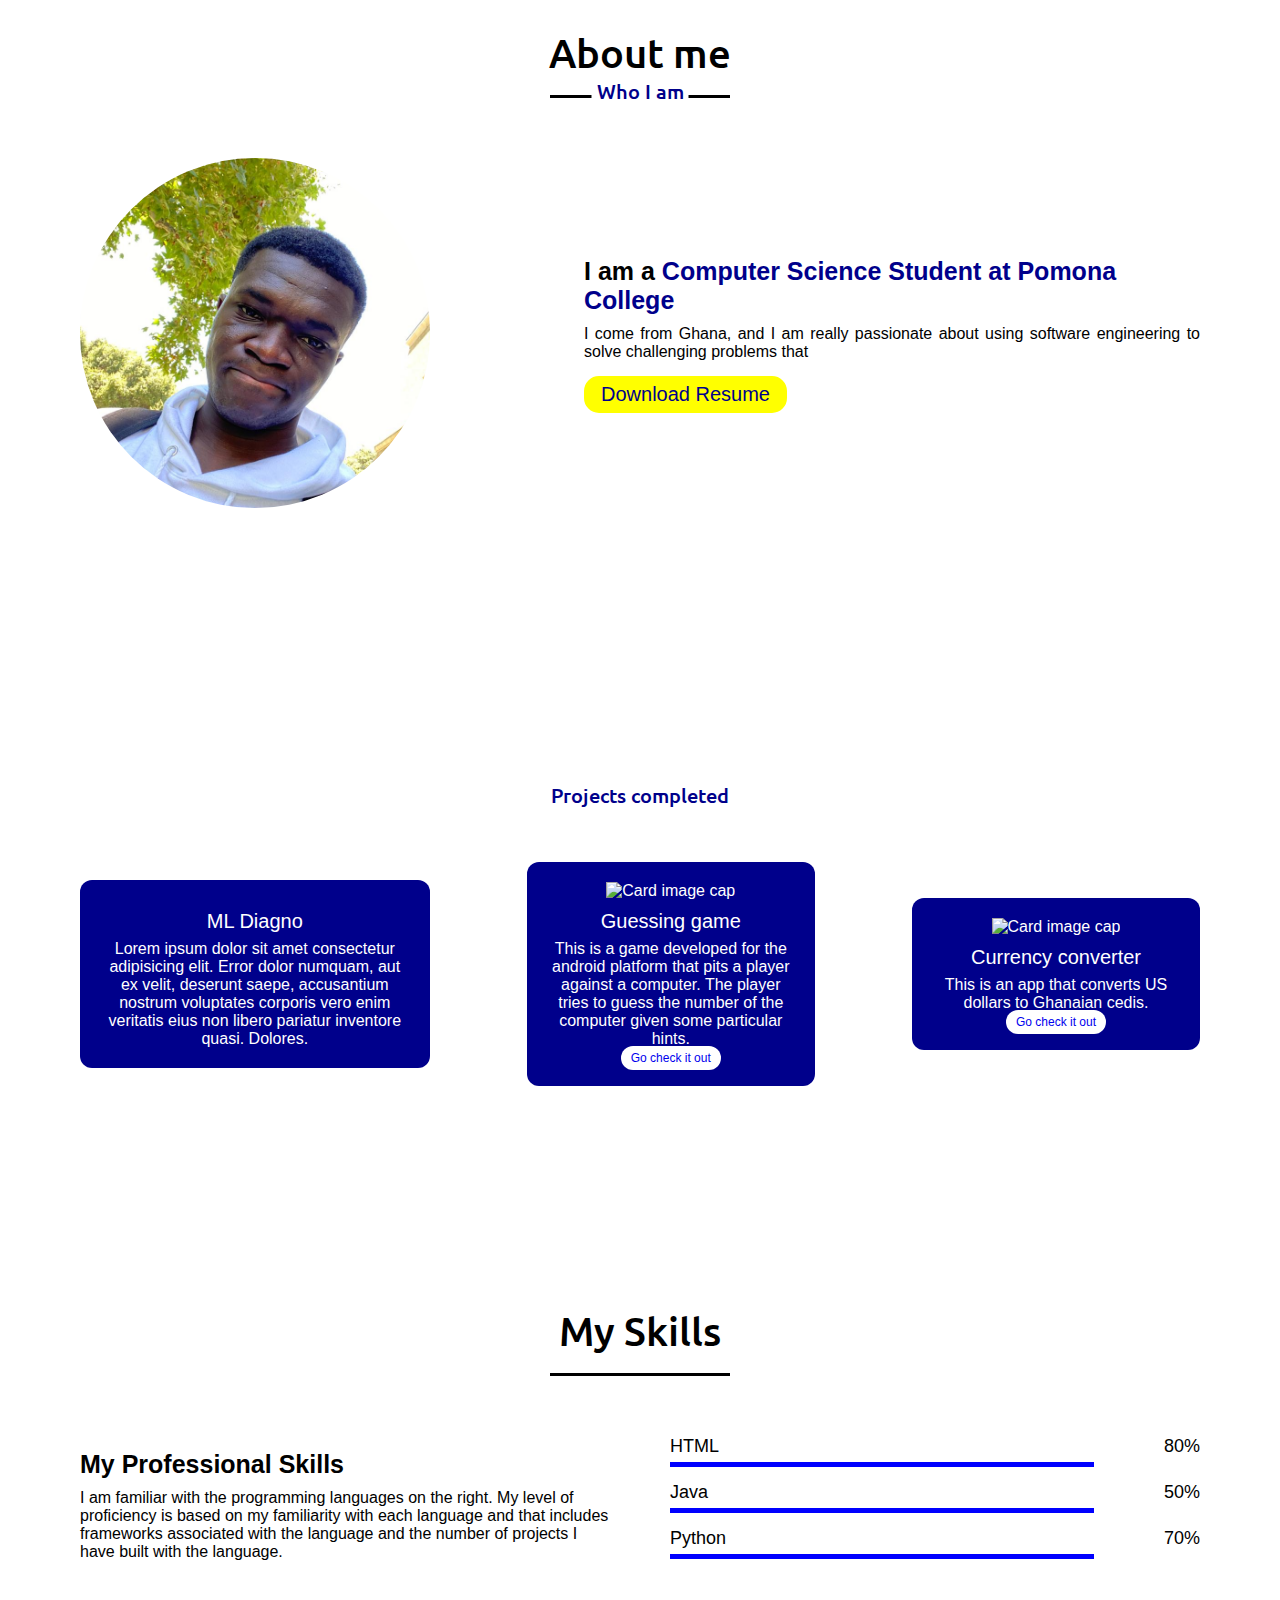
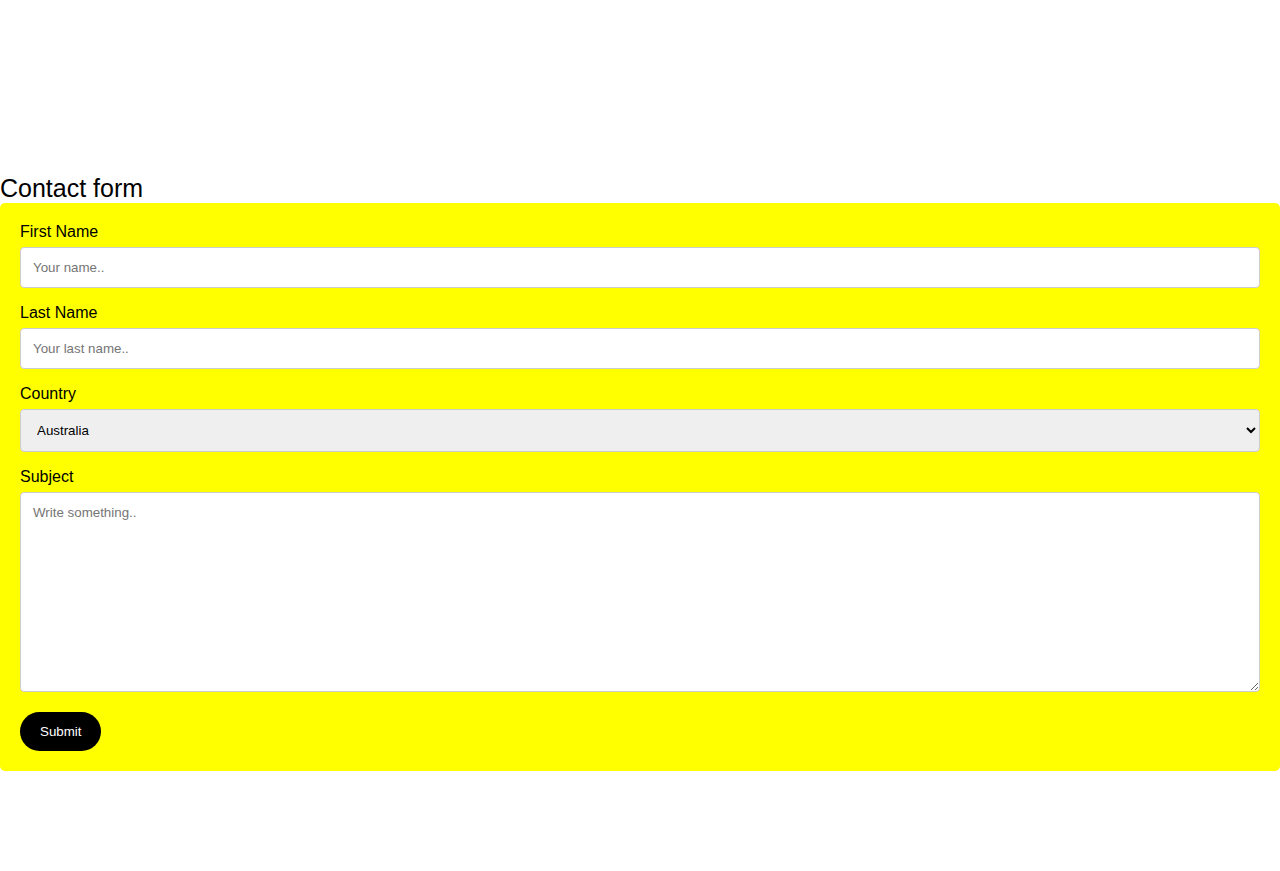
==== commit 10e4df41: "Updated." ====
--- a/portfolio/src/main/webapp/index.html
+++ b/portfolio/src/main/webapp/index.html
@@ -6,9 +6,11 @@
         <title>Ebenezer's Website</title>
         <meta name="viewport" content="width=device-width, initial-scale=1.0">
         <link rel="stylesheet" href="style.css">
-        <script src="script.js"></script>
+        <script src="https://code.jquery.com/jquery-3.5.1.min.js"></script>
         <script src="https://kit.fontawesome.com/a076d05399.js"></script>
-        <script src="https://code.jquery.com/jquery-3.5.1.min.js"></script>
+        
+        
+        
     </head>
     <body>
             <!--Splash screen-->
@@ -227,5 +229,6 @@
         </form>
         </div>
     </section>
+    <script src="script.js"></script>
     </body>
 </html>
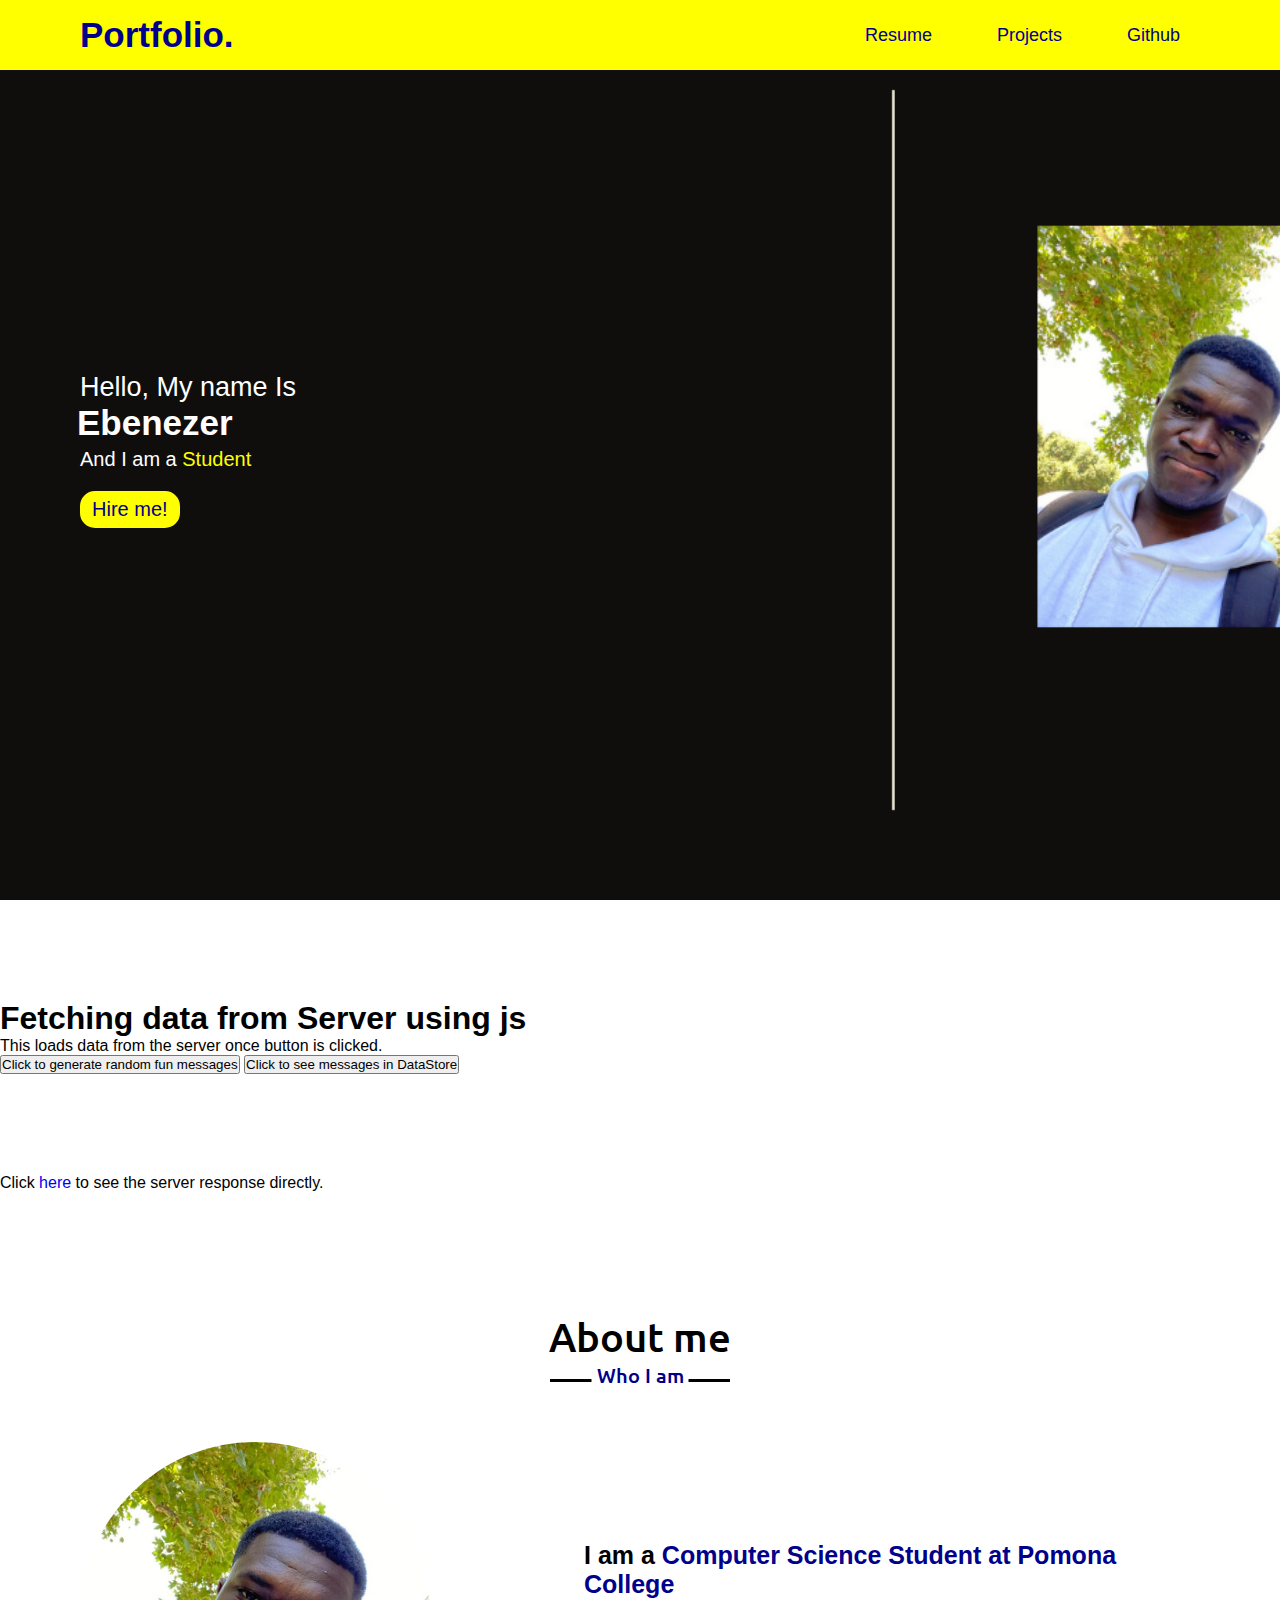
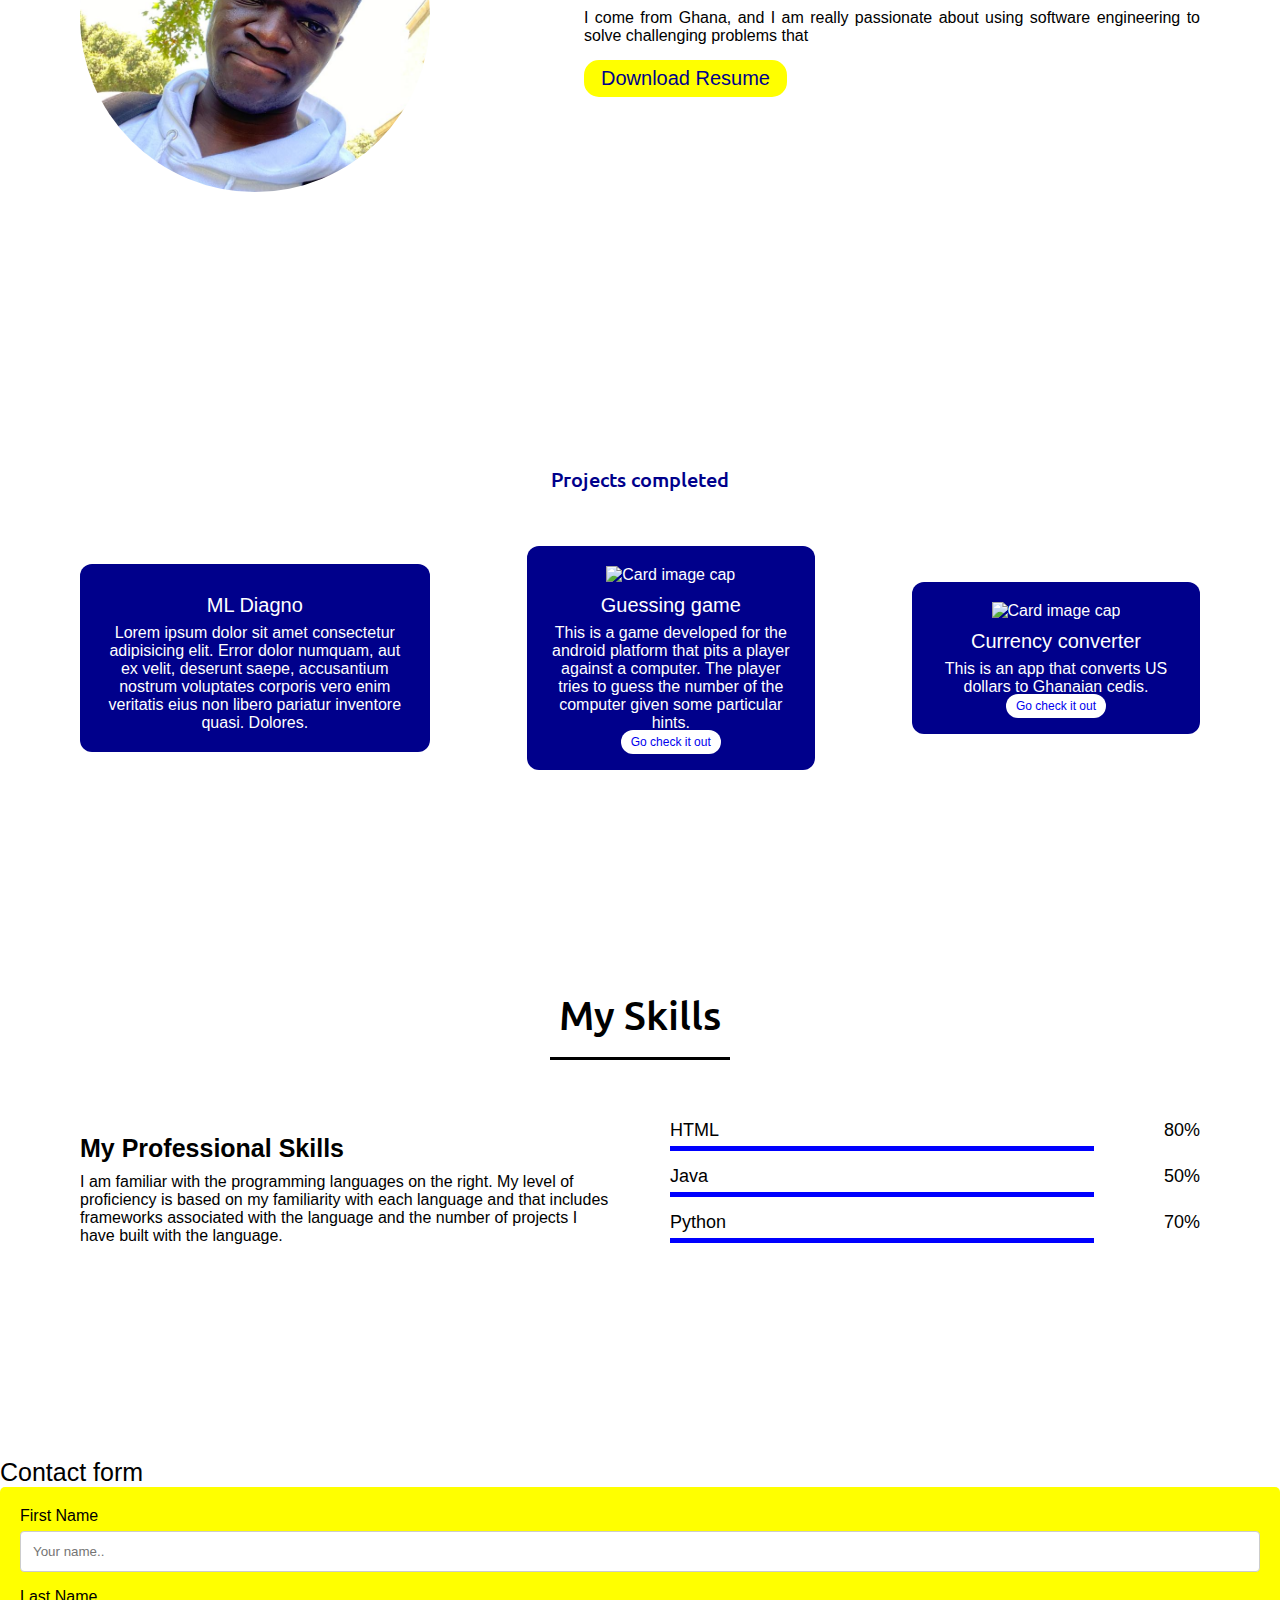
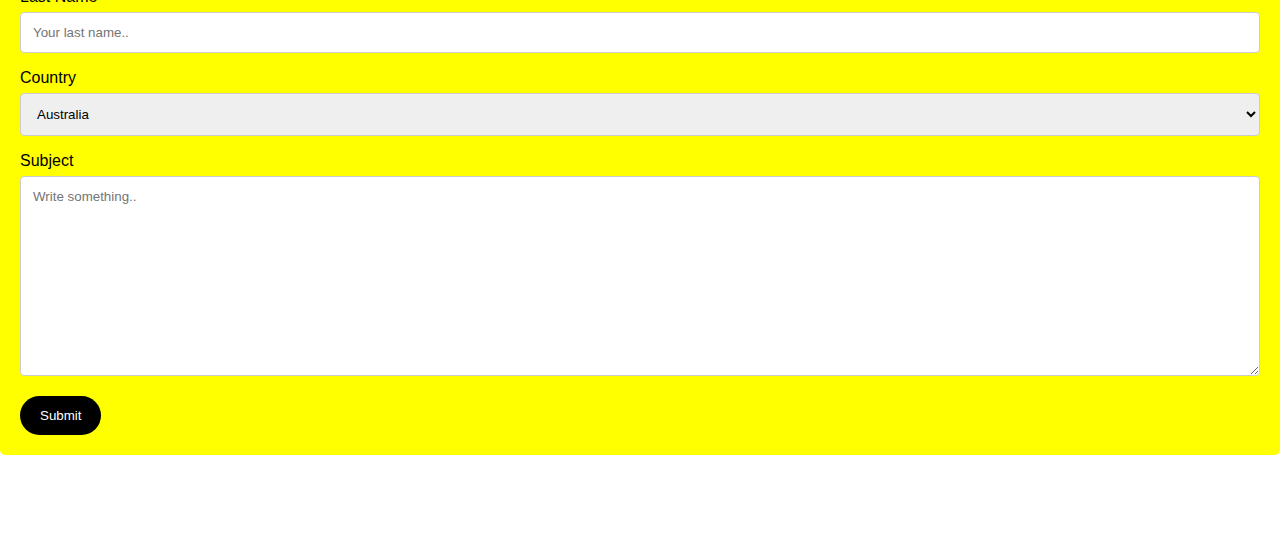
==== commit 4ae2b7b0: "Merge pull request #6 from emensah77/dalib-datastore" ====
--- a/portfolio/src/main/webapp/index.html
+++ b/portfolio/src/main/webapp/index.html
@@ -6,19 +6,12 @@
         <title>Ebenezer's Website</title>
         <meta name="viewport" content="width=device-width, initial-scale=1.0">
         <link rel="stylesheet" href="style.css">
+        <script src="script.js"></script>
+        <script src="https://kit.fontawesome.com/a076d05399.js"></script>
         <script src="https://code.jquery.com/jquery-3.5.1.min.js"></script>
-        <script src="https://kit.fontawesome.com/a076d05399.js"></script>
-        
-        
-        
     </head>
     <body>
-            <!--Splash screen-->
-            <div class="intro">
-                <h1 class="splash-header">
-                    <span class="splash">Wel</span><span class="splash">come.</span>
-                </h1>
-            </div>
+
         
             <nav class="navbar">
                 <div class="max-width">
@@ -68,19 +61,9 @@
                 
         <p style="text-align: center;  font-size: 24px; font-weight: bold; color: blue;" id="messages-container"></p>
         <p style="text-align: center;  font-size: 24px; font-weight: bold; color: blue;" id="message-container"></p>
-        <p style="text-align: center;  font-size: 24px; font-weight: bold; color: blue;" id="sentiment-container"></p>
-        <!--<p>Click <a href="/new">here</a> to see the server response directly.</p>-->
-
-        <!--This is a form that collects user input for sentiment analysis-->
-        
-        <h3 style="font-weight: 100; font-family: Arial, Helvetica, sans-serif; font-size: 25px;"> Sentiment Analyzer </h3>
-        <div class="container">
-        <form action="/sentiment-analyzer" method="POST">
-        <textarea name="sentiment-input" placeholder="Write something.." style="height:200px"></textarea>
-        
-        <input type="submit" />
-        </form>
-        </div>
+        <p>Click <a href="/new">here</a> to see the server response directly.</p>
+
+        
         <!--about section start-->
         <section class="about" id="about">
             <div class="max-width">
@@ -203,7 +186,7 @@
             </div>
 
         </section>
-        
+
         <!--This is a form that sends POST messages to server-->
         <section class="contact-form" id="contac-form">
         <h3 style="font-weight: 100; font-family: Arial, Helvetica, sans-serif; font-size: 25px;"> Contact form </h3>
@@ -223,12 +206,11 @@
         </select>
 
         <label for="subject">Subject</label>
-        <textarea name="text-input" placeholder="Write something.." style="height:200px"></textarea>
+        <textarea id="text-input" name="text-input" placeholder="Write something.." style="height:200px"></textarea>
 
         <input type="submit" />
         </form>
         </div>
     </section>
-    <script src="script.js"></script>
     </body>
 </html>
--- a/portfolio/src/main/webapp/style.css
+++ b/portfolio/src/main/webapp/style.css
@@ -116,6 +116,7 @@
     display: inline-block;
     bottom: -20px;
     opacity: 0;
+    font-size: 3rem;
 }
 .splash.active{
     bottom: 0;
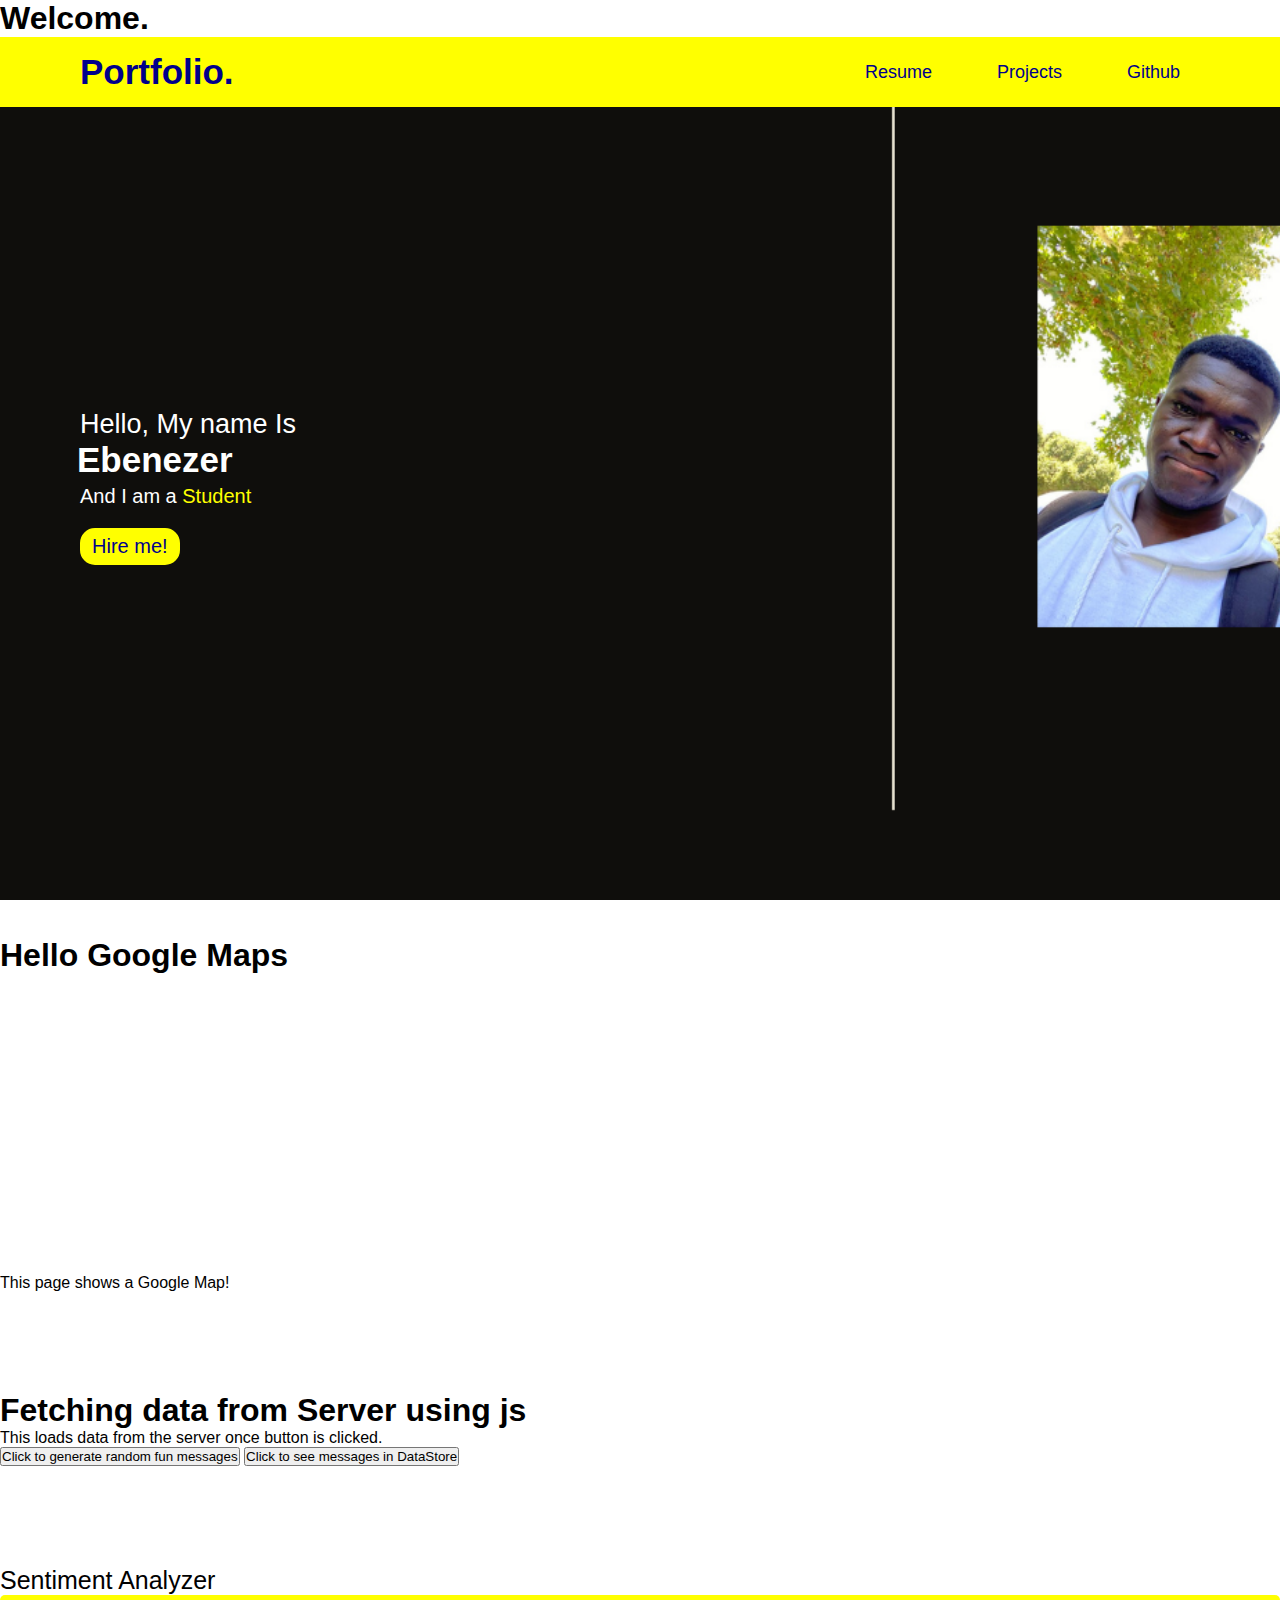
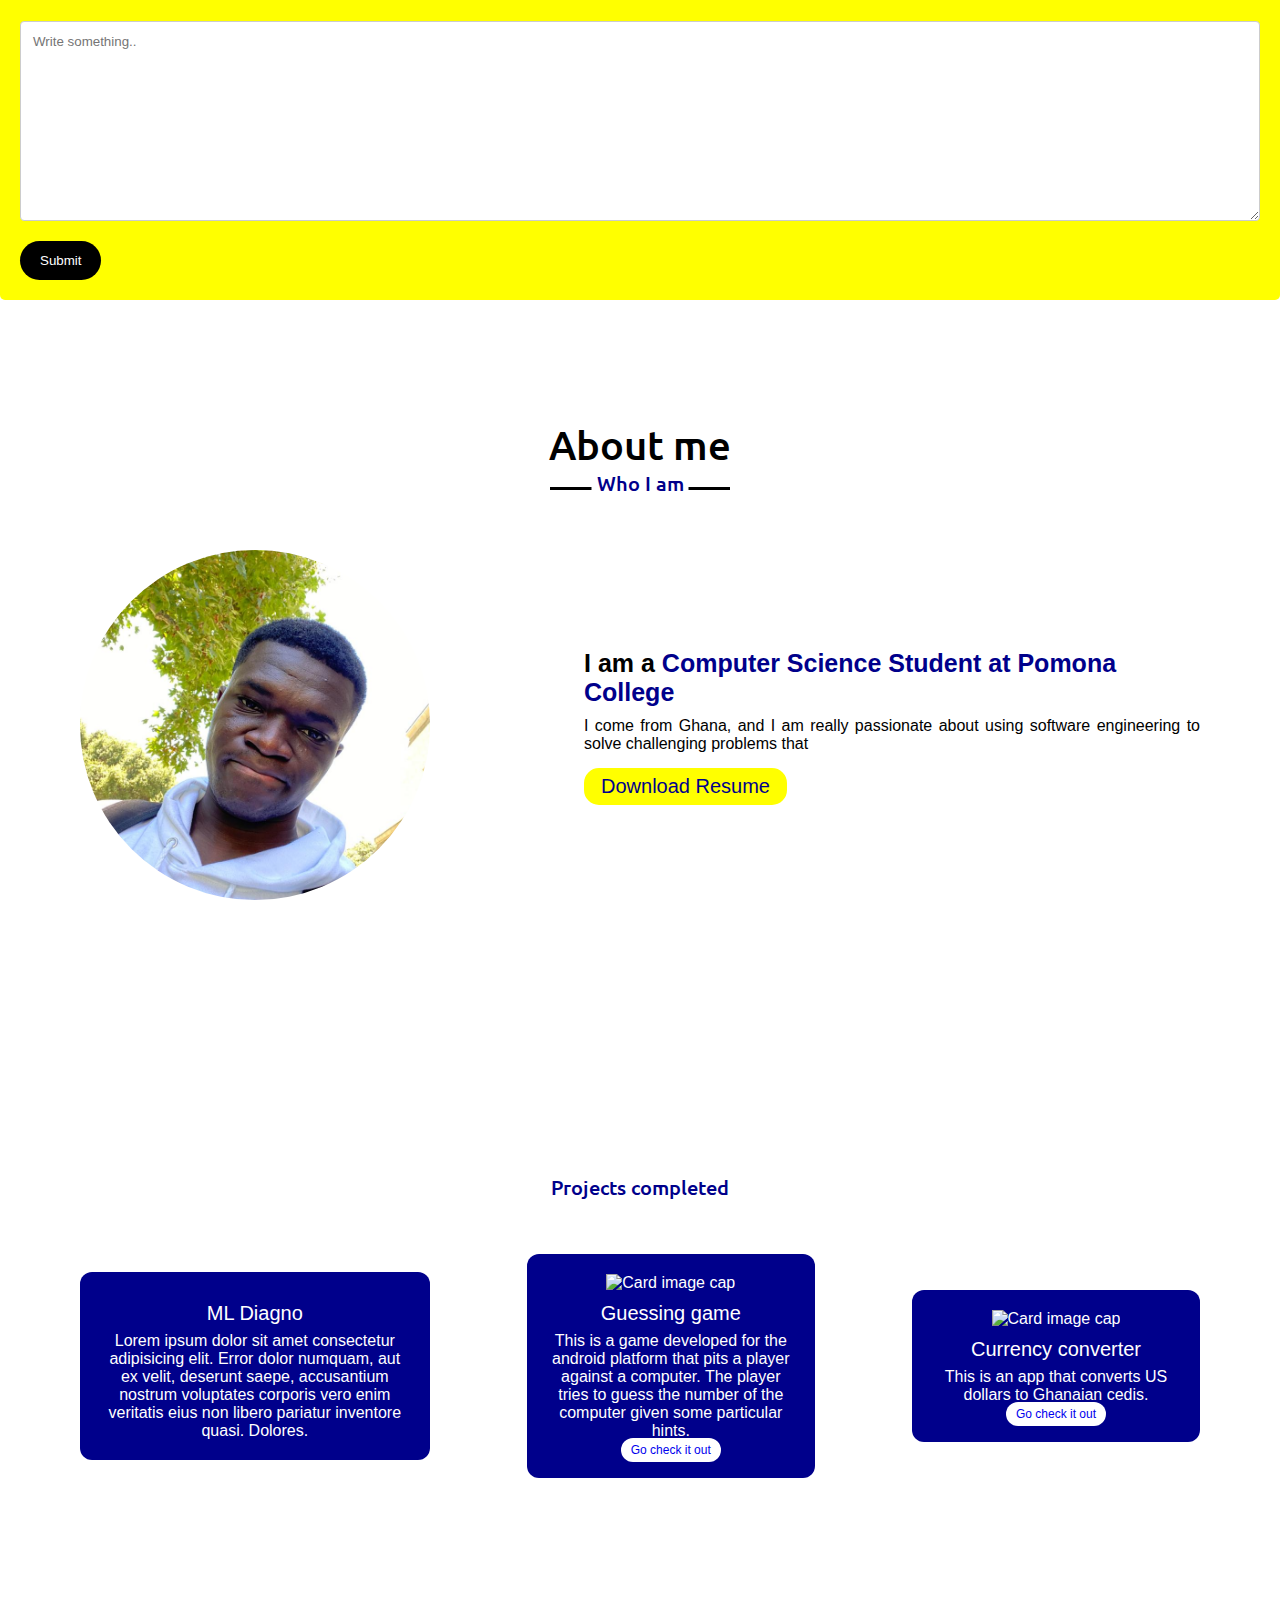
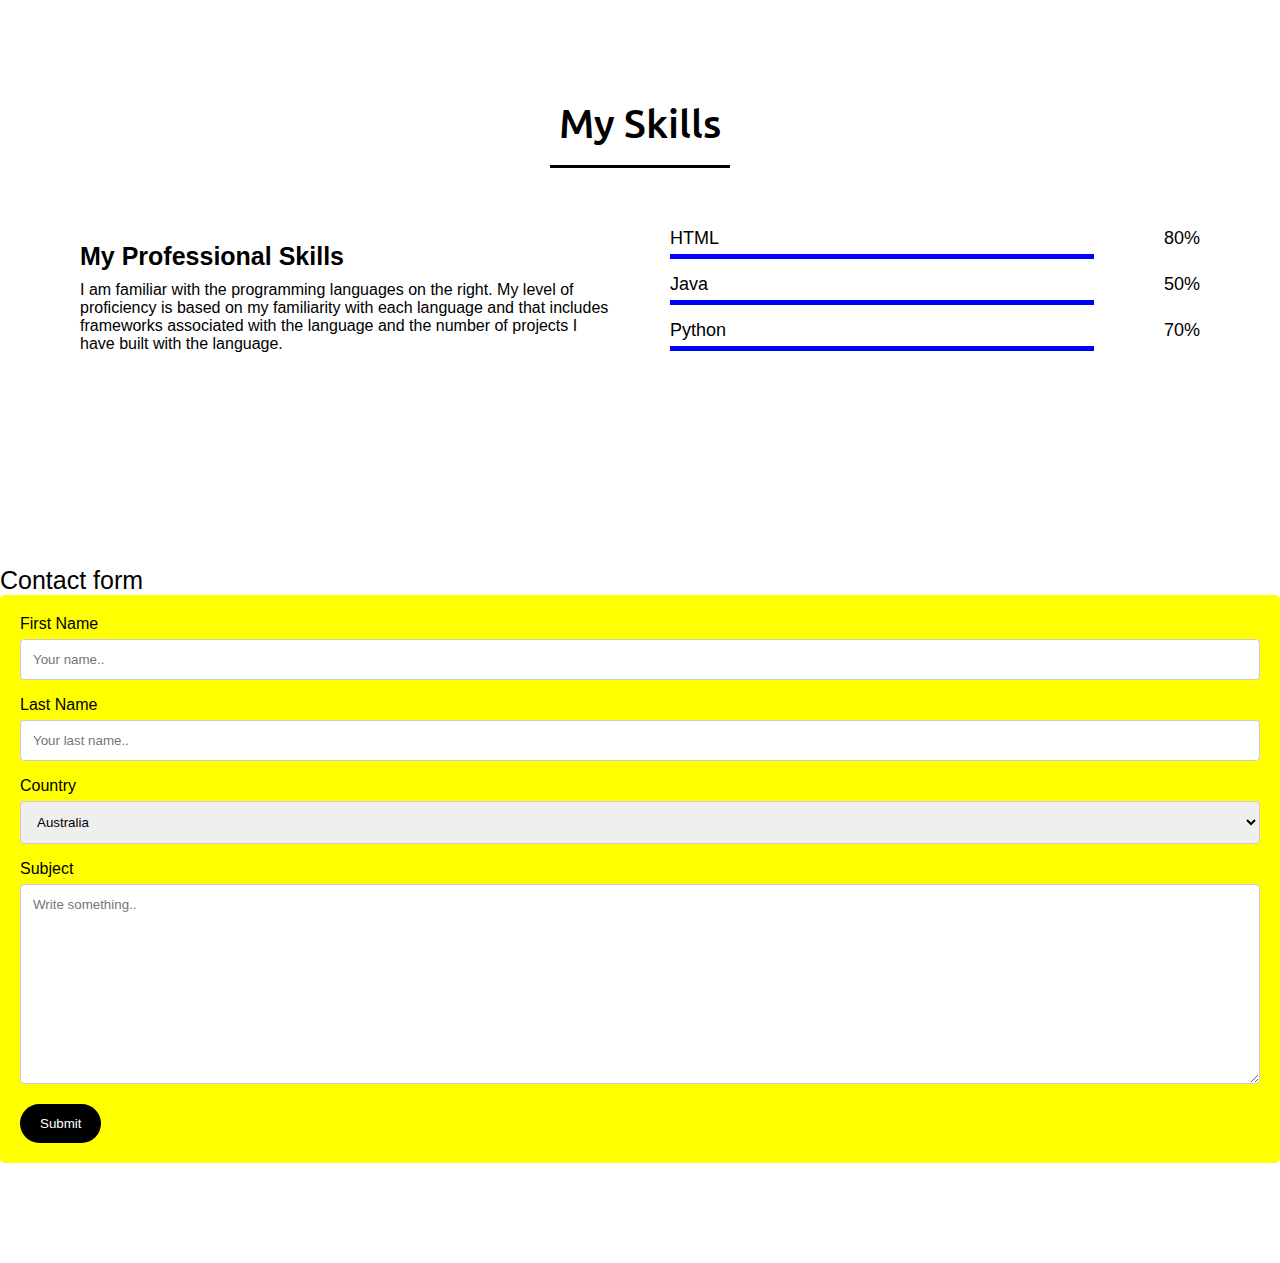
==== commit d1167b08: "Added a map to portfolio." ====
--- a/portfolio/src/main/webapp/index.html
+++ b/portfolio/src/main/webapp/index.html
@@ -6,12 +6,21 @@
         <title>Ebenezer's Website</title>
         <meta name="viewport" content="width=device-width, initial-scale=1.0">
         <link rel="stylesheet" href="style.css">
-        <script src="script.js"></script>
+        <script src="https://maps.googleapis.com/maps/api/js?key=AIzaSyAxZgLwG0rcUDyEozyUoOytdXB5iZHhJu0"></script>
+        <script src="https://code.jquery.com/jquery-3.5.1.min.js"></script>
         <script src="https://kit.fontawesome.com/a076d05399.js"></script>
-        <script src="https://code.jquery.com/jquery-3.5.1.min.js"></script>
+        
+        
+        
     </head>
-    <body>
-
+    <body onload="createMap();">
+            
+            <!--Splash screen-->
+            <div class="intro">
+                <h1 class="splash-header">
+                    <span class="splash">Wel</span><span class="splash">come.</span>
+                </h1>
+            </div>
         
             <nav class="navbar">
                 <div class="max-width">
@@ -44,6 +53,11 @@
         
                 
         <!--This requests message from server-->
+        <!--Google Maps-->
+            <h1>Hello Google Maps</h1>
+            <div id="map" style="width: 300px; height: 300px;"></div>
+            <p>This page shows a Google Map!</p>
+            
         <section class="fun" id="fun">
             <div id="fun-but">
                 <h1>Fetching data from Server using js</h1>
@@ -61,9 +75,19 @@
                 
         <p style="text-align: center;  font-size: 24px; font-weight: bold; color: blue;" id="messages-container"></p>
         <p style="text-align: center;  font-size: 24px; font-weight: bold; color: blue;" id="message-container"></p>
-        <p>Click <a href="/new">here</a> to see the server response directly.</p>
-
-        
+        <p style="text-align: center;  font-size: 24px; font-weight: bold; color: blue;" id="sentiment-container"></p>
+        <!--<p>Click <a href="/new">here</a> to see the server response directly.</p>-->
+
+        <!--This is a form that collects user input for sentiment analysis-->
+        
+        <h3 style="font-weight: 100; font-family: Arial, Helvetica, sans-serif; font-size: 25px;"> Sentiment Analyzer </h3>
+        <div class="container">
+        <form action="/sentiment-analyzer" method="POST">
+        <textarea name="sentiment-input" placeholder="Write something.." style="height:200px"></textarea>
+        
+        <input type="submit" />
+        </form>
+        </div>
         <!--about section start-->
         <section class="about" id="about">
             <div class="max-width">
@@ -186,7 +210,7 @@
             </div>
 
         </section>
-
+        
         <!--This is a form that sends POST messages to server-->
         <section class="contact-form" id="contac-form">
         <h3 style="font-weight: 100; font-family: Arial, Helvetica, sans-serif; font-size: 25px;"> Contact form </h3>
@@ -206,11 +230,14 @@
         </select>
 
         <label for="subject">Subject</label>
-        <textarea id="text-input" name="text-input" placeholder="Write something.." style="height:200px"></textarea>
+        <textarea name="text-input" placeholder="Write something.." style="height:200px"></textarea>
 
         <input type="submit" />
         </form>
         </div>
     </section>
+    <script src="script.js"></script>
+    
+    
     </body>
 </html>
--- a/portfolio/src/main/webapp/style.css
+++ b/portfolio/src/main/webapp/style.css
@@ -89,45 +89,8 @@
   padding: 20px;
 }
 
-/* Splash screen styling */
-.intro{
-    position: fixed;
-    z-index: 1;
-    left: 0;
-    top:0;
-    width: 100%;
-    height: 100vh;
-    background-color: black;
-    transition: 1s;
-}
-
-.splash-header{
-    position: absolute;
-    top: 50%;
-    left: 50%;
-    transform: translate(-50%, -50%);
-    color: yellow;
-    font-family: Arial, Helvetica, sans-serif;
-    
-}
-
-.splash{
-    position: relative;
-    display: inline-block;
-    bottom: -20px;
-    opacity: 0;
-    font-size: 3rem;
-}
-.splash.active{
-    bottom: 0;
-    opacity: 1;
-    transition: ease-in-out 0.5s;
-}
-.splash.fade{
-    bottom: 150px;
-    opacity: 0;
-    transition: ease-in-out 0.5s;
-}
+
+
 
 
 /*menu btn styling */
